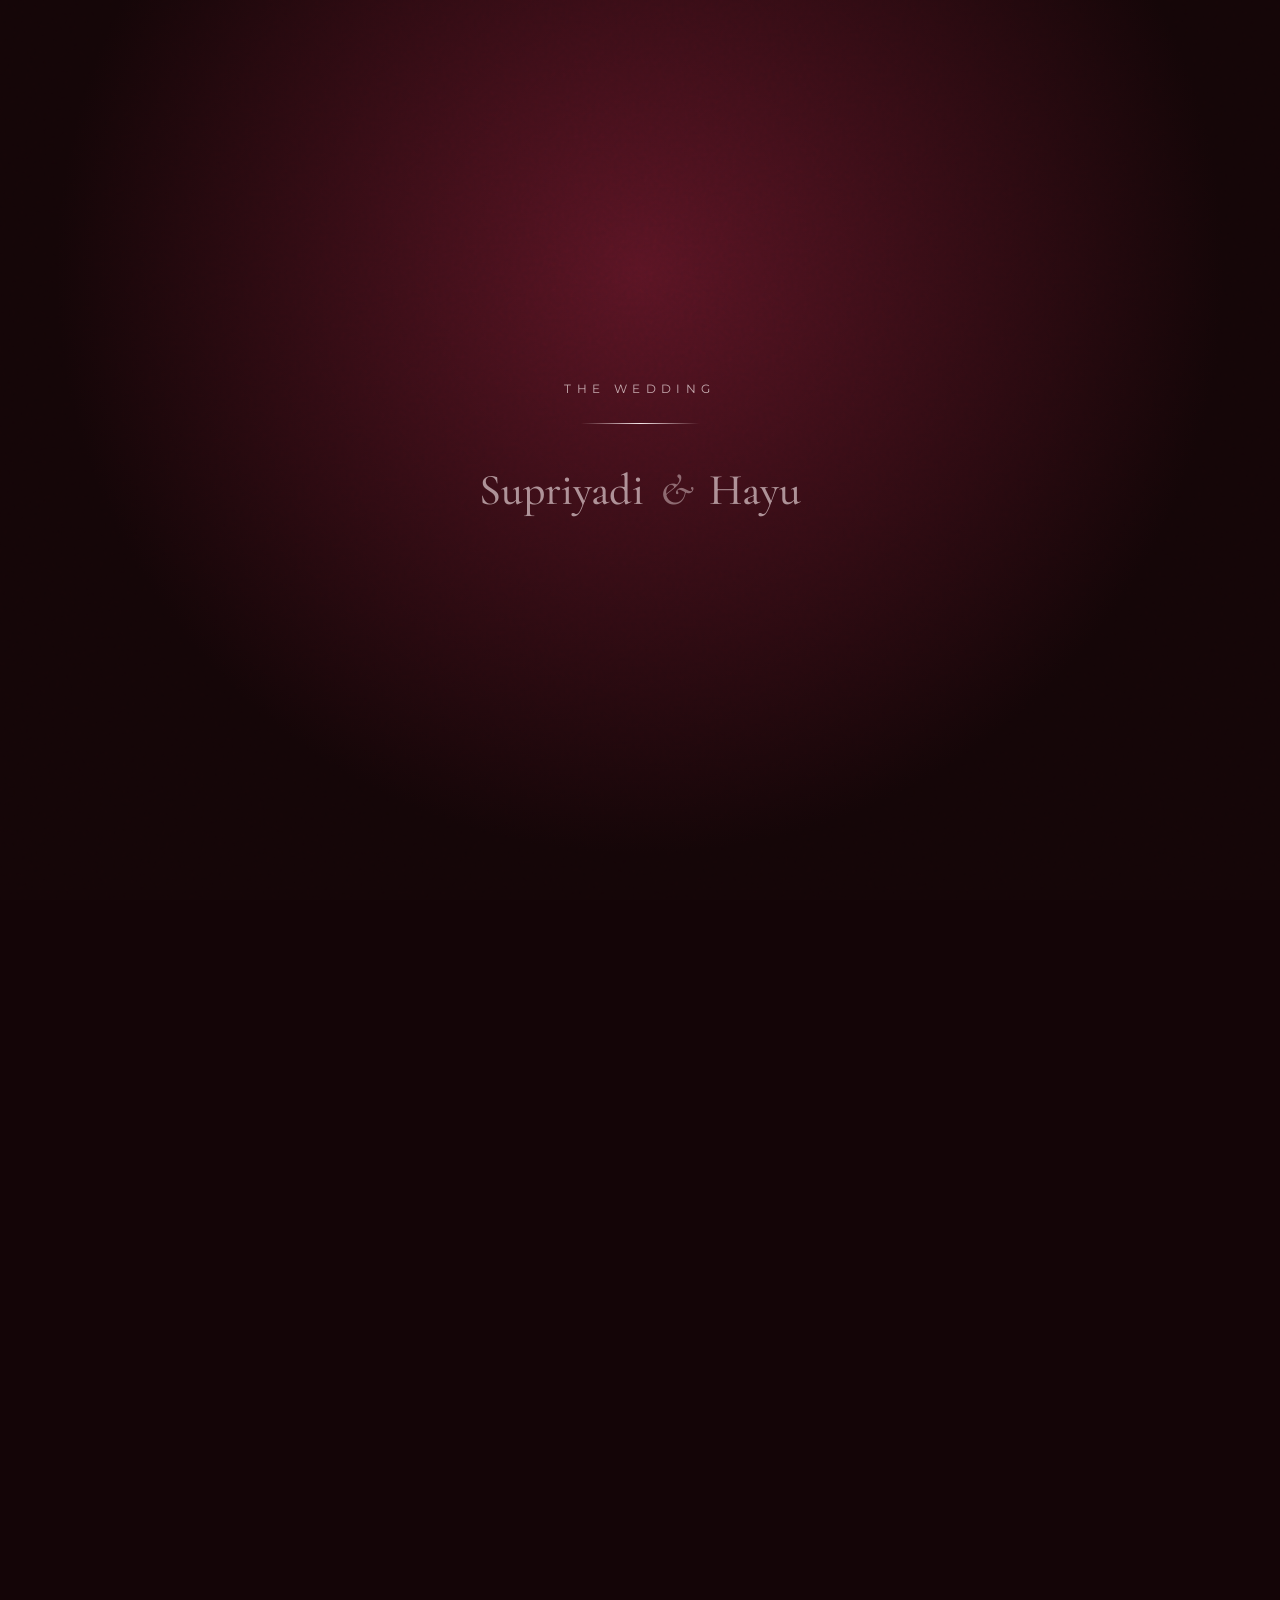
==== index.html @ 3aaabf67 "Add files via upload" ====
<!DOCTYPE html>
<html lang="id">
<head>
  <meta charset="UTF-8" />
  <meta name="viewport" content="width=device-width, initial-scale=1.0, viewport-fit=cover" />
  <meta http-equiv="X-UA-Compatible" content="IE=edge" />
  <title>The Wedding of Supriyadi & Hayu Kartikasari — 30 Mei 2026</title>
  <meta name="description" content="Undangan pernikahan Supriyadi & Hayu Kartikasari. Resepsi 30 Mei 2026 di Sumberejo, Kab. Semarang. Mohon doa restu." />
  <meta name="keywords" content="undangan pernikahan, wedding, Supriyadi, Hayu Kartikasari, Semarang, 2026" />
  <meta name="author" content="Supriyadi & Hayu Kartikasari" />
  <meta name="theme-color" content="#140507" />
  <link rel="canonical" href="https://your-domain.vercel.app/" />
  <!-- Open Graph -->
  <meta property="og:type" content="website" />
  <meta property="og:title" content="The Wedding of Supriyadi & Hayu Kartikasari" />
  <meta property="og:description" content="Sabtu, 30 Mei 2026 — Mohon doa restu." />
  <meta property="og:image" content="https://your-domain.vercel.app/assets/images/couple-hero.webp" />
  <meta property="og:locale" content="id_ID" />
  <meta name="twitter:card" content="summary_large_image" />
  <link rel="preconnect" href="https://fonts.googleapis.com" />
  <link rel="preconnect" href="https://fonts.gstatic.com" crossorigin />
  <link href="https://fonts.googleapis.com/css2?family=Bodoni+Moda:ital,opsz,wght@0,6..96,400;0,6..96,600;0,6..96,700;1,6..96,400&family=Cormorant+Garamond:ital,wght@0,400;0,500;0,600;0,700;1,400&family=Montserrat:wght@300;400;500;600&family=Poppins:wght@300;400;500;600&display=swap" rel="stylesheet" />
  <link rel="stylesheet" href="https://unpkg.com/aos@2.3.1/dist/aos.css" />
  <link rel="stylesheet" href="css/style.css" />
  <link rel="icon" href="assets/images/favicon.png" type="image/png" />
</head>
<body>
  <!-- Loading -->
  <div id="loader" class="loader" aria-hidden="true">
    <div class="loader__grain"></div>
    <div class="loader__inner">
      <p class="loader__label">The Wedding</p>
      <div class="loader__line"></div>
      <p class="loader__names">Supriyadi <span>&</span> Hayu</p>
    </div>
  </div>

  <div class="scroll-progress" id="scrollProgress" role="progressbar" aria-valuemin="0" aria-valuemax="100" aria-valuenow="0"></div>

  <div class="grain" aria-hidden="true"></div>
  <canvas id="particles" class="particles" aria-hidden="true"></canvas>

  <!-- Music -->
  <audio id="bgMusic" loop preload="metadata" playsinline>
    <!-- Ganti src dengan file instrumental Anda di /assets/music.mp3 -->
    <source src="assets/music.mp3" type="audio/mpeg" />
  </audio>

  <header class="nav-header" id="navHeader">
    <a href="#hero" class="nav-logo">
      <img src="assets/images/logo-pernikahan.png" alt="Undangan Supriyadi &amp; Hayu Kartikasari" class="nav-logo__img" width="160" height="48" loading="eager" decoding="async" />
    </a>
    <nav class="nav" id="mainNav" aria-label="Utama">
      <a href="#opening">Pembuka</a>
      <a href="#couple">Mempelai</a>
      <a href="#event">Acara</a>
      <a href="#story">Cerita</a>
      <a href="#gallery">Galeri</a>
      <a href="#rsvp">RSVP</a>
      <a href="#gift">Hadiah</a>
    </nav>
    <div class="nav-actions">
      <button type="button" class="btn-music" id="btnMusic" aria-label="Putar atau jeda musik latar">
        <i data-lucide="music" class="icon-music-on"></i>
        <i data-lucide="music-off" class="icon-music-off"></i>
      </button>
      <button type="button" class="nav-toggle" id="navToggle" aria-label="Buka menu" aria-expanded="false">
        <span></span><span></span><span></span>
      </button>
    </div>
  </header>

  <main id="mainContent" class="main is-locked">
    <!-- HERO -->
    <section class="hero" id="hero">
      <div class="hero__media">
        <div class="hero__cinematic-bg" aria-hidden="true"></div>
        <video class="hero__video" autoplay muted loop playsinline poster="assets/images/couple-hero.webp">
          <source src="assets/hero.mp4" type="video/mp4" />
        </video>
        <div class="hero__overlay"></div>
        <div class="hero__lights" aria-hidden="true"></div>
      </div>
      <div class="hero__content">
        <p class="hero__eyebrow hero-reveal" style="--d:0.05s">The Wedding Of</p>
        <h1 class="hero__title">
          <span class="hero__name hero-reveal" style="--d:0.12s">Supriyadi</span>
          <span class="hero__and hero-reveal" style="--d:0.2s">&</span>
          <span class="hero__name hero-reveal" style="--d:0.28s">Hayu Kartikasari</span>
        </h1>
        <p class="hero__date hero-reveal" style="--d:0.36s">Sabtu, 30 Mei 2026</p>
        <div class="hero__countdown hero-countdown hero-reveal" id="heroCountdown" style="--d:0.44s">
          <div class="hero-countdown__item"><span id="cdDaysH">00</span><small>Hari</small></div>
          <div class="hero-countdown__sep">:</div>
          <div class="hero-countdown__item"><span id="cdHoursH">00</span><small>Jam</small></div>
          <div class="hero-countdown__sep">:</div>
          <div class="hero-countdown__item"><span id="cdMinsH">00</span><small>Menit</small></div>
          <div class="hero-countdown__sep">:</div>
          <div class="hero-countdown__item"><span id="cdSecsH">00</span><small>Detik</small></div>
        </div>
        <button type="button" class="btn btn--primary btn--glow hero-reveal" id="btnOpenInvite" style="--d:0.52s">
          <span>Buka Undangan</span>
          <i data-lucide="heart"></i>
        </button>
      </div>
      <div class="hero__scroll-hint" aria-hidden="true">
        <span>Scroll</span>
        <i data-lucide="chevron-down"></i>
      </div>
    </section>

    <!-- OPENING -->
    <section class="section section--opening" id="opening">
      <div class="container container--narrow">
        <blockquote class="opening-quote" data-aos="fade-up" data-aos-duration="1200">
          <span class="opening-quote__deco" aria-hidden="true">“</span>
          <p class="opening-quote__text">
            Dan di antara tanda-tanda kekuasaan-Nya ialah Dia menciptakan pasangan-pasangan untukmu
            <em>agar kamu merasa tenteram kepadanya.</em>
          </p>
          <cite class="opening-quote__cite">QS. Ar-Rum: 21</cite>
        </blockquote>
      </div>
    </section>

    <!-- COUPLE -->
    <section class="section section--couple" id="couple">
      <div class="container">
        <header class="section-head" data-aos="fade-up">
          <span class="section-eyebrow">Mempelai</span>
          <h2 class="section-title">Bride <span class="amp">&</span> Groom</h2>
        </header>
        <div class="couple-grid">
          <article class="couple-card" data-aos="fade-up" data-aos-delay="100">
            <div class="couple-card__frame">
              <div class="couple-card__glow"></div>
              <img src="assets/images/supriyadi.webp" alt="Supriyadi" class="couple-card__img" width="480" height="600" loading="lazy" decoding="async" />
            </div>
            <h3 class="couple-card__name">Supriyadi</h3>
            <p class="couple-card__label">Mempelai Pria</p>
            <p class="couple-card__parents">Putra dari:<br /><strong>Bapak Dardiri &amp; Ibu Yatini</strong></p>
            <a href="https://instagram.com/supriyd1920" target="_blank" rel="noopener noreferrer" class="couple-card__ig">
              <i data-lucide="instagram"></i> @supriyd1920
            </a>
          </article>
          <div class="couple-divider" data-aos="zoom-in" aria-hidden="true">
            <span>&</span>
          </div>
          <article class="couple-card" data-aos="fade-up" data-aos-delay="200">
            <div class="couple-card__frame">
              <div class="couple-card__glow"></div>
              <img src="assets/images/hayu-kartikasari.webp" alt="Hayu Kartikasari" class="couple-card__img" width="480" height="600" loading="lazy" decoding="async" />
            </div>
            <h3 class="couple-card__name">Hayu Kartikasari</h3>
            <p class="couple-card__label">Mempelai Wanita</p>
            <p class="couple-card__parents">Putri dari:<br /><strong>Bapak Mimbar &amp; Ibu Sutrimah</strong></p>
            <a href="https://instagram.com/kartiikahs" target="_blank" rel="noopener noreferrer" class="couple-card__ig">
              <i data-lucide="instagram"></i> @kartiikahs
            </a>
          </article>
        </div>
      </div>
    </section>

    <!-- EVENT -->
    <section class="section section--event" id="event">
      <div class="container">
        <header class="section-head" data-aos="fade-up">
          <span class="section-eyebrow">Rangkaian</span>
          <h2 class="section-title">Resepsi Pernikahan</h2>
        </header>
        <div class="event-layout">
          <div class="event-card glass-card" data-aos="fade-right" data-aos-duration="900">
            <div class="event-card__spotlight"></div>
            <span class="event-badge">Acara</span>
            <h3 class="event-card__title">RESEPSI</h3>
            <ul class="event-meta">
              <li><i data-lucide="calendar-heart"></i> <span>30 Mei 2026</span></li>
              <li><i data-lucide="map-pin"></i>
                <span>Krajan Kidul RT 03 RW 02, Sumberejo, Kec. Pabelan, Kab. Semarang</span>
              </li>
            </ul>
            <a class="btn btn--outline" href="https://maps.app.goo.gl/BwcLVTNJH2Xne81h6" target="_blank" rel="noopener noreferrer">
              <i data-lucide="navigation"></i> Buka Google Maps
            </a>
          </div>
          <div class="event-map glass-card" data-aos="fade-left" data-aos-duration="900">
            <div class="event-map__spotlight"></div>
            <iframe
              title="Peta lokasi resepsi"
              class="event-map__iframe"
              loading="lazy"
              referrerpolicy="no-referrer-when-downgrade"
              src="https://www.google.com/maps?q=-7.338466%2C110.557399&amp;hl=id&amp;z=17&amp;output=embed"
              allowfullscreen=""
            ></iframe>
            <p class="event-map__note">Titik lokasi mengikuti tautan undangan: Krajan Kidul RT 03 RW 02, Sumberejo, Kec. Pabelan, Kab. Semarang.</p>
          </div>
        </div>
        <div class="timeline" data-aos="fade-up">
          <h4 class="timeline__title">Timeline</h4>
          <ol class="timeline__list">
            <li class="timeline__item"><span class="time">10:00</span><span class="desc">Pembukaan &amp; sambutan</span></li>
            <li class="timeline__item"><span class="time">11:00</span><span class="desc">Akad / prosesi inti</span></li>
            <li class="timeline__item"><span class="time">12:00</span><span class="desc">Resepsi &amp; ramah tamah</span></li>
            <li class="timeline__item"><span class="time">14:00</span><span class="desc">Sesi foto &amp; penutup</span></li>
          </ol>
        </div>
      </div>
    </section>

    <!-- LOVE STORY -->
    <section class="section section--story" id="story">
      <div class="container">
        <header class="section-head" data-aos="fade-up">
          <span class="section-eyebrow">Perjalanan</span>
          <h2 class="section-title">Love Story</h2>
        </header>
        <div class="story-track" id="storyTrack">
          <div class="story-line" aria-hidden="true"><span class="story-line__glow"></span></div>
          <article class="story-node" data-aos="fade-up">
            <span class="story-node__dot"></span>
            <h3>Pertemuan</h3>
            <p>Takdir mempertemukan dua jiwa dalam satu ruang yang penuh senyum dan percakapan ringan yang tak terlupakan.</p>
          </article>
          <article class="story-node" data-aos="fade-up" data-aos-delay="80">
            <span class="story-node__dot"></span>
            <h3>Pendekatan</h3>
            <p>Setiap pertemuan berikutnya semakin hangat, keyakinan tumbuh pelan namun pasti di antara keduanya.</p>
          </article>
          <article class="story-node" data-aos="fade-up" data-aos-delay="160">
            <span class="story-node__dot"></span>
            <h3>Lamaran</h3>
            <p>Janji suci diucapkan di hadapan keluarga, membuka babak baru yang penui harapan.</p>
          </article>
          <article class="story-node" data-aos="fade-up" data-aos-delay="240">
            <span class="story-node__dot"></span>
            <h3>Menuju Pernikahan</h3>
            <p>Kini kami mengundang Anda untuk menjadi saksi awal perjalanan panjang kami bersama.</p>
          </article>
        </div>
      </div>
    </section>

    <!-- GALLERY -->
    <section class="section section--gallery" id="gallery">
      <div class="container">
        <header class="section-head" data-aos="fade-up">
          <span class="section-eyebrow">Momen</span>
          <h2 class="section-title">Galeri</h2>
        </header>
        <div class="gallery-masonry" id="galleryMasonry">
          <figure class="gallery-item gallery-item--tall" data-aos="fade-up">
            <img src="assets/images/gallery-01.webp" alt="Galeri 1" loading="lazy" decoding="async" class="gallery-img" width="800" height="1200" />
          </figure>
          <figure class="gallery-item" data-aos="fade-up" data-aos-delay="50">
            <img src="assets/images/gallery-02.webp" alt="Galeri 2" loading="lazy" decoding="async" class="gallery-img" width="800" height="534" />
          </figure>
          <figure class="gallery-item" data-aos="fade-up" data-aos-delay="100">
            <img src="assets/images/gallery-03.webp" alt="Galeri 3" loading="lazy" decoding="async" class="gallery-img" width="800" height="800" />
          </figure>
          <figure class="gallery-item gallery-item--wide" data-aos="fade-up" data-aos-delay="80">
            <img src="assets/images/gallery-04.webp" alt="Galeri 4" loading="lazy" decoding="async" class="gallery-img" width="1200" height="675" />
          </figure>
        </div>
      </div>
    </section>

    <!-- Lightbox -->
    <div class="lightbox" id="lightbox" aria-hidden="true" role="dialog" aria-label="Tampilan gambar">
      <button type="button" class="lightbox__close" id="lightboxClose" aria-label="Tutup">&times;</button>
      <img src="" alt="" class="lightbox__img" id="lightboxImg" />
    </div>

    <!-- COUNTDOWN -->
    <section class="section section--countdown" id="countdown">
      <div class="container container--narrow">
        <header class="section-head" data-aos="fade-up">
          <span class="section-eyebrow">Hitung Mundur</span>
          <h2 class="section-title">Menuju Hari Bahagia</h2>
        </header>
        <div class="cd-cards" data-aos="zoom-in">
          <div class="cd-card"><span id="cdDays">00</span><small>Hari</small></div>
          <div class="cd-card"><span id="cdHours">00</span><small>Jam</small></div>
          <div class="cd-card"><span id="cdMinutes">00</span><small>Menit</small></div>
          <div class="cd-card"><span id="cdSeconds">00</span><small>Detik</small></div>
        </div>
      </div>
    </section>

    <!-- RSVP -->
    <section class="section section--rsvp" id="rsvp">
      <div class="container container--narrow">
        <header class="section-head" data-aos="fade-up">
          <span class="section-eyebrow">Konfirmasi</span>
          <h2 class="section-title">RSVP</h2>
          <p class="section-lead">Kehadiran dan doa Anda adalah hadiah terindah bagi kami.</p>
        </header>
        <form class="rsvp-form glass-card" id="rsvpForm" data-aos="fade-up" novalidate>
          <div class="form-row">
            <label for="guestName">Nama Tamu</label>
            <input type="text" id="guestName" name="guestName" required autocomplete="name" placeholder="Nama lengkap" />
            <span class="field-error" data-for="guestName"></span>
          </div>
          <div class="form-row">
            <label for="guestPhone">Nomor WhatsApp</label>
            <input type="tel" id="guestPhone" name="guestPhone" required inputmode="tel" placeholder="08xxxxxxxxxx" />
            <span class="field-error" data-for="guestPhone"></span>
          </div>
          <div class="form-row">
            <label for="guestCount">Jumlah Kehadiran</label>
            <input type="number" id="guestCount" name="guestCount" min="1" max="20" value="1" required />
            <span class="field-error" data-for="guestCount"></span>
          </div>
          <fieldset class="form-row">
            <legend>Konfirmasi Kehadiran</legend>
            <div class="radio-group">
              <label class="radio"><input type="radio" name="attendance" value="Hadir" required /> Hadir</label>
              <label class="radio"><input type="radio" name="attendance" value="Tidak Hadir" /> Tidak Hadir</label>
            </div>
            <span class="field-error" data-for="attendance"></span>
          </fieldset>
          <div class="form-row">
            <label for="guestWish">Ucapan &amp; Doa</label>
            <textarea id="guestWish" name="guestWish" rows="4" placeholder="Tuliskan ucapan dan doa restu Anda"></textarea>
          </div>
          <button type="submit" class="btn btn--primary btn--full" id="rsvpSubmit">
            <span class="btn-text">Kirim RSVP</span>
            <span class="btn-loader" aria-hidden="true"></span>
          </button>
        </form>
      </div>
    </section>

    <!-- Modal success -->
    <div class="modal" id="modalSuccess" aria-hidden="true" role="dialog" aria-labelledby="modalSuccessTitle">
      <div class="modal__backdrop"></div>
      <div class="modal__box glass-card">
        <i data-lucide="sparkles" class="modal__icon"></i>
        <h3 id="modalSuccessTitle">Terima kasih</h3>
        <p>RSVP Anda telah kami terima. Mohon doa restunya.</p>
        <button type="button" class="btn btn--outline" id="modalSuccessClose">Tutup</button>
      </div>
    </div>

    <!-- GIFT -->
    <section class="section section--gift" id="gift">
      <div class="container">
        <header class="section-head" data-aos="fade-up">
          <span class="section-eyebrow">Amplop Digital</span>
          <h2 class="section-title">Wedding Gift</h2>
        </header>
        <div class="gift-grid">
          <article class="gift-card glass-card" data-aos="fade-up">
            <img src="assets/images/Bank_Central_Asia.png" alt="Logo BCA" class="gift-card__logo" width="160" height="48" loading="lazy" decoding="async" />
            <h3>Bank BCA</h3>
            <p class="gift-card__name">a.n Supriyadi</p>
            <p class="gift-card__rek" data-copy="3201274981">3201274981</p>
            <button type="button" class="btn btn--ghost copy-btn" data-copy="3201274981"><i data-lucide="copy"></i> Salin rekening</button>
          </article>
          <article class="gift-card glass-card" data-aos="fade-up" data-aos-delay="80">
            <img src="assets/images/Bank_Negara_Indonesia.png" alt="Logo BNI" class="gift-card__logo" width="160" height="48" loading="lazy" decoding="async" />
            <h3>Bank BNI</h3>
            <p class="gift-card__name">a.n Hayu Kartikasari</p>
            <p class="gift-card__rek" data-copy="1166990603">1166990603</p>
            <button type="button" class="btn btn--ghost copy-btn" data-copy="1166990603"><i data-lucide="copy"></i> Salin rekening</button>
          </article>
          <article class="gift-card glass-card gift-card--qris" data-aos="fade-up" data-aos-delay="160">
            <h3>QRIS</h3>
            <div class="qris-placeholder" role="img" aria-label="Placeholder QRIS — unggah gambar QRIS Anda">
              <span>QRIS</span>
              <small>Ganti dengan gambar di assets/qris.png</small>
            </div>
          </article>
        </div>
      </div>
    </section>

    <!-- WISHES -->
    <section class="section section--wishes" id="wishes">
      <div class="container">
        <header class="section-head" data-aos="fade-up">
          <span class="section-eyebrow">Doa &amp; Ucapan</span>
          <h2 class="section-title">Pesan Tamu</h2>
        </header>
        <div class="wishes-toolbar">
          <button type="button" class="btn btn--outline btn--sm" id="btnRefreshWishes"><i data-lucide="refresh-cw"></i> Muat ulang</button>
        </div>
        <div class="wishes-list" id="wishesList">
          <p class="wishes-placeholder" id="wishesPlaceholder">Memuat ucapan…</p>
          <div class="wishes-cards" id="wishesCards"></div>
        </div>
      </div>
    </section>

    <!-- FOOTER -->
    <footer class="footer" id="footer">
      <div class="footer__glow" aria-hidden="true"></div>
      <img src="assets/images/footer-image.webp" alt="" class="footer__art" loading="lazy" decoding="async" width="1200" height="400" />
      <p class="footer__thanks" data-aos="fade-up">Thank You</p>
      <h2 class="footer__names" data-aos="fade-up" data-aos-delay="80">Supriyadi <span>&</span> Hayu Kartikasari</h2>
      <p class="footer__quote" data-aos="fade-up" data-aos-delay="120">“Cinta adalah puisi yang ditulis oleh takdir.”</p>
      <div class="footer__social" data-aos="fade-up" data-aos-delay="160">
        <a href="https://instagram.com/supriyd1920" target="_blank" rel="noopener noreferrer" aria-label="Instagram mempelai pria"><i data-lucide="instagram"></i></a>
        <a href="https://instagram.com/kartiikahs" target="_blank" rel="noopener noreferrer" aria-label="Instagram mempelai wanita"><i data-lucide="heart-handshake"></i></a>
      </div>
      <p class="footer__copy">&copy; 2026 — Dibuat dengan cinta.</p>
    </footer>
  </main>

  <script src="https://unpkg.com/lucide@latest"></script>
  <script src="https://cdnjs.cloudflare.com/ajax/libs/gsap/3.12.5/gsap.min.js" crossorigin="anonymous" referrerpolicy="no-referrer"></script>
  <script src="https://cdnjs.cloudflare.com/ajax/libs/gsap/3.12.5/ScrollTrigger.min.js" crossorigin="anonymous" referrerpolicy="no-referrer"></script>
  <script src="https://cdn.jsdelivr.net/npm/lenis@1.1.18/dist/lenis.min.js"></script>
  <script src="https://unpkg.com/aos@2.3.1/dist/aos.js"></script>
  <script src="js/script.js" defer></script>
</body>
</html>
---- css/style.css ----
/* ============================================
   Wedding Invitation — Luxury Dark Wine
   ============================================ */

:root {
  --wine-950: #140507;
  --wine-900: #3b0d17;
  --wine-800: #5a1424;
  --wine-700: #7a1f33;
  --blush: #f5e6e8;
  --blush-dim: rgba(245, 230, 232, 0.72);
  --gold: #c9a962;
  --glass: rgba(59, 13, 23, 0.35);
  --glass-border: rgba(245, 230, 232, 0.12);
  --font-display: "Cormorant Garamond", "Bodoni Moda", Georgia, serif;
  --font-body: "Montserrat", "Poppins", system-ui, sans-serif;
  --radius: 20px;
  --radius-sm: 12px;
  --nav-h: 72px;
  --ease-out-expo: cubic-bezier(0.16, 1, 0.3, 1);
  --shadow-glow: 0 0 60px rgba(122, 31, 51, 0.35);
}

*,
*::before,
*::after {
  box-sizing: border-box;
}

html {
  scroll-behavior: auto;
}

html.lenis,
html.lenis body {
  height: auto;
}

.lenis.lenis-smooth {
  scroll-behavior: auto !important;
}

.lenis.lenis-smooth [data-lenis-prevent] {
  overscroll-behavior: contain;
}

body {
  margin: 0;
  font-family: var(--font-body);
  font-size: 16px;
  font-weight: 400;
  line-height: 1.65;
  color: var(--blush-dim);
  background: radial-gradient(120% 80% at 50% -10%, #5a1424 0%, #3b0d17 35%, #140507 70%);
  background-color: var(--wine-950);
  min-height: 100vh;
  overflow-x: hidden;
  -webkit-font-smoothing: antialiased;
}

img {
  max-width: 100%;
  height: auto;
  display: block;
}

a {
  color: inherit;
  text-decoration: none;
}

button {
  font-family: inherit;
  cursor: pointer;
  border: none;
  background: none;
}

/* --- Grain overlay --- */
.grain {
  pointer-events: none;
  position: fixed;
  inset: 0;
  z-index: 9996;
  opacity: 0.07;
  mix-blend-mode: overlay;
  background-image: url("data:image/svg+xml,%3Csvg viewBox='0 0 256 256' xmlns='http://www.w3.org/2000/svg'%3E%3Cfilter id='n'%3E%3CfeTurbulence type='fractalNoise' baseFrequency='0.85' numOctaves='4' stitchTiles='stitch'/%3E%3C/filter%3E%3Crect width='100%25' height='100%25' filter='url(%23n)'/%3E%3C/svg%3E");
}

/* --- Particles canvas --- */
.particles {
  position: fixed;
  inset: 0;
  z-index: 0;
  pointer-events: none;
  opacity: 0.55;
}

/* --- Scroll progress --- */
.scroll-progress {
  position: fixed;
  top: 0;
  left: 0;
  height: 3px;
  width: 0%;
  z-index: 10002;
  background: linear-gradient(90deg, var(--wine-700), var(--blush));
  box-shadow: 0 0 20px rgba(245, 230, 232, 0.4);
  transform-origin: left;
}

/* --- Loader --- */
.loader {
  position: fixed;
  inset: 0;
  z-index: 10000;
  display: flex;
  align-items: center;
  justify-content: center;
  background: radial-gradient(circle at 50% 30%, #5a1424, #140507 65%);
  transition: opacity 0.8s var(--ease-out-expo), visibility 0.8s;
}

.loader.is-hidden {
  opacity: 0;
  visibility: hidden;
  pointer-events: none;
}

.loader__grain {
  position: absolute;
  inset: 0;
  opacity: 0.12;
  mix-blend-mode: overlay;
  background-image: url("data:image/svg+xml,%3Csvg viewBox='0 0 256 256' xmlns='http://www.w3.org/2000/svg'%3E%3Cfilter id='n'%3E%3CfeTurbulence type='fractalNoise' baseFrequency='0.8' numOctaves='4'/%3E%3C/filter%3E%3Crect width='100%25' height='100%25' filter='url(%23n)'/%3E%3C/svg%3E");
}

.loader__inner {
  text-align: center;
  position: relative;
  z-index: 1;
}

.loader__label {
  font-family: var(--font-body);
  font-size: 0.75rem;
  letter-spacing: 0.45em;
  text-transform: uppercase;
  color: var(--blush-dim);
  margin: 0 0 1.5rem;
}

.loader__line {
  width: 120px;
  height: 1px;
  margin: 0 auto 1.5rem;
  background: linear-gradient(90deg, transparent, var(--blush), transparent);
}

.loader__names {
  font-family: var(--font-display);
  font-size: clamp(1.75rem, 5vw, 2.75rem);
  color: var(--blush);
  margin: 0;
  font-weight: 500;
}

.loader__names span {
  font-style: italic;
  opacity: 0.7;
  margin: 0 0.35rem;
}

/* --- Nav --- */
.nav-header {
  position: fixed;
  top: 0;
  left: 0;
  right: 0;
  z-index: 9990;
  height: var(--nav-h);
  display: flex;
  align-items: center;
  justify-content: space-between;
  padding: 0 clamp(1rem, 4vw, 3rem);
  background: rgba(20, 5, 7, 0.45);
  backdrop-filter: blur(16px) saturate(140%);
  -webkit-backdrop-filter: blur(16px) saturate(140%);
  border-bottom: 1px solid var(--glass-border);
  transition: background 0.4s ease, transform 0.45s var(--ease-out-expo);
  backface-visibility: hidden;
  -webkit-backface-visibility: hidden;
}

.nav-header.is-scrolled {
  background: rgba(20, 5, 7, 0.78);
}

.nav-header.is-hidden {
  transform: translateY(-100%);
}

.nav-logo {
  display: flex;
  align-items: center;
  line-height: 0;
}

.nav-logo__img {
  height: clamp(28px, 4.5vw, 42px);
  width: auto;
  max-width: min(200px, 46vw);
  object-fit: contain;
}

.nav {
  display: flex;
  gap: 1.75rem;
  align-items: center;
}

.nav a {
  font-size: 0.72rem;
  letter-spacing: 0.18em;
  text-transform: uppercase;
  color: var(--blush-dim);
  position: relative;
  padding: 0.25rem 0;
  transition: color 0.3s ease;
}

.nav a::after {
  content: "";
  position: absolute;
  left: 0;
  bottom: 0;
  width: 0;
  height: 1px;
  background: var(--blush);
  transition: width 0.35s var(--ease-out-expo);
}

.nav a:hover {
  color: var(--blush);
}

.nav a:hover::after {
  width: 100%;
}

.nav-actions {
  display: flex;
  align-items: center;
  gap: 0.75rem;
}

.btn-music {
  width: 44px;
  height: 44px;
  border-radius: 50%;
  border: 1px solid var(--glass-border);
  display: flex;
  align-items: center;
  justify-content: center;
  color: var(--blush);
  transition: background 0.3s, box-shadow 0.3s, border-color 0.3s;
}

.btn-music:hover {
  background: var(--glass);
  box-shadow: var(--shadow-glow);
}

.btn-music svg {
  width: 20px;
  height: 20px;
}

.btn-music .icon-music-off {
  display: none;
}

.btn-music.is-muted .icon-music-on {
  display: none;
}

.btn-music.is-muted .icon-music-off {
  display: block;
}

.nav-toggle {
  display: none;
  flex-direction: column;
  gap: 6px;
  padding: 10px;
  z-index: 10005;
}

.nav-toggle span {
  display: block;
  width: 22px;
  height: 2px;
  background: var(--blush);
  transition: transform 0.35s var(--ease-out-expo), opacity 0.25s;
}

.nav-toggle.is-open span:nth-child(1) {
  transform: translateY(8px) rotate(45deg);
}

.nav-toggle.is-open span:nth-child(2) {
  opacity: 0;
}

.nav-toggle.is-open span:nth-child(3) {
  transform: translateY(-8px) rotate(-45deg);
}

@media (max-width: 1024px) {
  .nav {
    position: fixed;
    inset: 0;
    top: var(--nav-h);
    flex-direction: column;
    justify-content: center;
    gap: 2rem;
    background: rgba(20, 5, 7, 0.96);
    backdrop-filter: blur(20px);
    transform: translateX(100%);
    transition: transform 0.55s var(--ease-out-expo);
    border-left: 1px solid var(--glass-border);
  }

  .nav.is-open {
    transform: translateX(0);
  }

  .nav a {
    font-size: 0.85rem;
  }

  .nav-toggle {
    display: flex;
  }
}

/* --- Main lock before open --- */
.main {
  opacity: 1;
  position: relative;
  z-index: 1;
}

/* Kunci scroll di root agar AOS/IO tidak “kehilangan” hero di dalam overflow:hidden */
html.invite-locked,
html.invite-locked body {
  overflow: hidden;
  height: 100%;
  touch-action: none;
}

.main.is-locked {
  min-height: 100vh;
  min-height: 100dvh;
}

.main.is-locked .section:not(.hero) {
  opacity: 0;
  pointer-events: none;
}

.main.is-locked .nav-header {
  opacity: 0.35;
  pointer-events: none;
}

.main.is-locked .nav-header .nav,
.main.is-locked .nav-header .nav-toggle {
  pointer-events: none;
}

/* --- Buttons --- */
.btn {
  display: inline-flex;
  align-items: center;
  justify-content: center;
  gap: 0.6rem;
  padding: 1rem 1.75rem;
  font-size: 0.72rem;
  font-weight: 500;
  letter-spacing: 0.22em;
  text-transform: uppercase;
  border-radius: 999px;
  transition: transform 0.35s var(--ease-out-expo), box-shadow 0.35s, background 0.35s, color 0.35s;
}

.btn svg {
  width: 18px;
  height: 18px;
}

.btn--primary {
  background: linear-gradient(135deg, var(--wine-700), var(--wine-800));
  color: var(--blush);
  border: 1px solid rgba(245, 230, 232, 0.2);
  box-shadow: 0 8px 32px rgba(0, 0, 0, 0.35);
}

.btn--primary:hover {
  transform: translateY(-2px);
  box-shadow: 0 16px 48px rgba(122, 31, 51, 0.45);
}

.btn--glow {
  box-shadow: 0 0 40px rgba(122, 31, 51, 0.5), 0 8px 32px rgba(0, 0, 0, 0.35);
}

.btn--outline {
  border: 1px solid var(--glass-border);
  color: var(--blush);
  background: rgba(59, 13, 23, 0.25);
}

.btn--outline:hover {
  background: var(--glass);
  border-color: rgba(245, 230, 232, 0.28);
}

.btn--ghost {
  border: 1px solid transparent;
  color: var(--blush-dim);
  padding: 0.65rem 1rem;
  letter-spacing: 0.12em;
  font-size: 0.65rem;
}

.btn--ghost:hover {
  color: var(--blush);
  border-color: var(--glass-border);
  background: rgba(255, 255, 255, 0.04);
}

.btn--full {
  width: 100%;
}

.btn--sm {
  padding: 0.55rem 1rem;
  font-size: 0.62rem;
}

/* --- Hero --- */
.hero {
  position: relative;
  min-height: 100vh;
  min-height: 100dvh;
  display: flex;
  align-items: center;
  justify-content: center;
  text-align: center;
  padding: calc(var(--nav-h) + 2rem) 1.5rem 4rem;
}

.hero__media {
  position: absolute;
  inset: 0;
  overflow: hidden;
}

.hero__cinematic-bg {
  position: absolute;
  inset: 0;
  background-image: url("../assets/images/couple-hero.webp");
  background-size: cover;
  background-position: center;
  filter: blur(4px) brightness(0.42) saturate(1.08);
  transform: scale(1.08);
  z-index: 0;
}

.hero__video {
  position: absolute;
  inset: 0;
  width: 100%;
  height: 100%;
  object-fit: cover;
  filter: brightness(0.5) saturate(1.05);
  transform: scale(1.02);
  opacity: 0;
  transition: opacity 1.2s ease;
  z-index: 1;
}

.hero__video.is-ready {
  opacity: 1;
}

.hero__overlay {
  position: absolute;
  inset: 0;
  z-index: 2;
  background:
    linear-gradient(180deg, rgba(20, 5, 7, 0.5) 0%, rgba(59, 13, 23, 0.55) 45%, rgba(20, 5, 7, 0.92) 100%),
    radial-gradient(ellipse 80% 50% at 50% 20%, rgba(122, 31, 51, 0.35), transparent);
}

.hero__lights {
  position: absolute;
  inset: 0;
  z-index: 3;
  background:
    radial-gradient(circle at 20% 30%, rgba(245, 230, 232, 0.12) 0%, transparent 35%),
    radial-gradient(circle at 80% 60%, rgba(122, 31, 51, 0.4) 0%, transparent 40%);
  animation: floatLight 12s ease-in-out infinite alternate;
}

@keyframes floatLight {
  from {
    opacity: 0.7;
    transform: scale(1) translate(0, 0);
  }
  to {
    opacity: 1;
    transform: scale(1.05) translate(2%, -2%);
  }
}

.hero__content {
  position: relative;
  z-index: 4;
  max-width: 920px;
}

.hero-reveal {
  opacity: 0;
  transform: translateY(18px);
  animation: heroReveal 1s var(--ease-out-expo) forwards;
  animation-delay: var(--d, 0s);
}

@keyframes heroReveal {
  to {
    opacity: 1;
    transform: translateY(0);
  }
}

@media (prefers-reduced-motion: reduce) {
  .hero-reveal {
    opacity: 1;
    transform: none;
    animation: none;
  }
}

.hero__eyebrow {
  font-size: 0.75rem;
  letter-spacing: 0.55em;
  text-transform: uppercase;
  color: var(--blush-dim);
  margin: 0 0 1.25rem;
}

.hero__title {
  margin: 0 0 1rem;
  font-family: var(--font-display);
  font-weight: 500;
  line-height: 1.05;
}

.hero__name {
  display: block;
  font-size: clamp(2.5rem, 8vw, 5rem);
  color: var(--blush);
  text-shadow: 0 8px 40px rgba(0, 0, 0, 0.45);
}

.hero__and {
  display: block;
  font-family: "Bodoni Moda", var(--font-display);
  font-style: italic;
  font-size: clamp(2rem, 6vw, 3.5rem);
  margin: 0.35rem 0;
  background: linear-gradient(90deg, var(--blush), var(--wine-700), var(--blush));
  background-size: 200% auto;
  -webkit-background-clip: text;
  background-clip: text;
  color: transparent;
  animation: shimmer 8s linear infinite;
}

@keyframes shimmer {
  to {
    background-position: 200% center;
  }
}

.hero__date {
  font-size: 0.95rem;
  letter-spacing: 0.28em;
  text-transform: uppercase;
  color: var(--blush-dim);
  margin: 0 0 2rem;
}

.hero-countdown {
  display: flex;
  justify-content: center;
  align-items: flex-end;
  gap: 0.5rem;
  margin-bottom: 2.25rem;
  font-variant-numeric: tabular-nums;
}

.hero-countdown__item {
  min-width: 3.5rem;
  padding: 0.65rem 0.5rem;
  border-radius: var(--radius-sm);
  background: rgba(20, 5, 7, 0.45);
  border: 1px solid var(--glass-border);
  backdrop-filter: blur(10px);
}

.hero-countdown__item span {
  display: block;
  font-family: var(--font-display);
  font-size: 1.5rem;
  color: var(--blush);
}

.hero-countdown__item small {
  font-size: 0.6rem;
  letter-spacing: 0.15em;
  text-transform: uppercase;
  opacity: 0.75;
}

.hero-countdown__sep {
  font-size: 1.25rem;
  opacity: 0.4;
  padding-bottom: 0.5rem;
}

.hero__scroll-hint {
  position: absolute;
  bottom: 2rem;
  left: 50%;
  transform: translateX(-50%);
  display: flex;
  flex-direction: column;
  align-items: center;
  gap: 0.35rem;
  font-size: 0.65rem;
  letter-spacing: 0.35em;
  text-transform: uppercase;
  color: rgba(245, 230, 232, 0.45);
  animation: bounce 2.2s ease-in-out infinite;
}

.hero__scroll-hint svg {
  width: 20px;
  height: 20px;
}

@keyframes bounce {
  0%,
  100% {
    transform: translateX(-50%) translateY(0);
  }
  50% {
    transform: translateX(-50%) translateY(6px);
  }
}

/* --- Sections --- */
.section {
  position: relative;
  padding: clamp(4rem, 10vw, 7rem) 1.5rem;
  z-index: 1;
}

.container {
  max-width: 1160px;
  margin: 0 auto;
}

.container--narrow {
  max-width: 720px;
}

.section-head {
  text-align: center;
  margin-bottom: clamp(2.5rem, 6vw, 4rem);
}

.section-eyebrow {
  display: block;
  font-size: 0.68rem;
  letter-spacing: 0.4em;
  text-transform: uppercase;
  color: rgba(245, 230, 232, 0.55);
  margin-bottom: 0.75rem;
}

.section-title {
  font-family: var(--font-display);
  font-size: clamp(2rem, 4.5vw, 3.25rem);
  font-weight: 500;
  color: var(--blush);
  margin: 0;
  line-height: 1.1;
}

.section-title .amp {
  font-style: italic;
  font-weight: 400;
  opacity: 0.85;
}

.section-lead {
  margin: 1rem auto 0;
  max-width: 480px;
  color: var(--blush-dim);
  font-size: 0.95rem;
}

/* Opening */
.section--opening {
  background: linear-gradient(180deg, transparent, rgba(59, 13, 23, 0.25), transparent);
}

.opening-quote {
  margin: 0;
  text-align: center;
  position: relative;
  padding: 2rem 0;
}

.opening-quote__deco {
  font-family: var(--font-display);
  font-size: clamp(4rem, 12vw, 8rem);
  line-height: 0;
  color: rgba(245, 230, 232, 0.08);
  position: absolute;
  top: 0;
  left: 50%;
  transform: translateX(-50%);
}

.opening-quote__text {
  font-family: var(--font-display);
  font-size: clamp(1.25rem, 2.8vw, 1.75rem);
  line-height: 1.75;
  color: var(--blush);
  margin: 0 auto 1.5rem;
  max-width: 38ch;
  font-weight: 400;
}

.opening-quote__text em {
  font-style: italic;
  color: var(--blush-dim);
}

.opening-quote__cite {
  font-size: 0.75rem;
  letter-spacing: 0.25em;
  text-transform: uppercase;
  color: rgba(245, 230, 232, 0.45);
  font-style: normal;
}

/* Couple */
.section--couple {
  background: radial-gradient(ellipse 70% 40% at 50% 0%, rgba(122, 31, 51, 0.2), transparent);
}

.couple-grid {
  display: grid;
  grid-template-columns: 1fr auto 1fr;
  gap: clamp(1.5rem, 4vw, 3rem);
  align-items: center;
}

@media (max-width: 768px) {
  .couple-grid {
    grid-template-columns: 1fr;
  }

  .couple-divider {
    order: 2;
  }

  .couple-card:nth-child(1) {
    order: 1;
  }

  .couple-card:nth-child(3) {
    order: 3;
  }
}

.couple-card {
  text-align: center;
}

.couple-card__frame {
  position: relative;
  margin: 0 auto 1.5rem;
  max-width: 360px;
  border-radius: var(--radius);
  padding: 12px;
  background: linear-gradient(145deg, rgba(245, 230, 232, 0.15), rgba(59, 13, 23, 0.3));
  border: 1px solid var(--glass-border);
  overflow: hidden;
  transition: transform 0.5s var(--ease-out-expo), box-shadow 0.5s;
}

.couple-card__frame:hover {
  transform: translateY(-6px);
  box-shadow: 0 24px 60px rgba(0, 0, 0, 0.45), var(--shadow-glow);
}

.couple-card__glow {
  position: absolute;
  inset: -40%;
  background: radial-gradient(circle, rgba(122, 31, 51, 0.45), transparent 55%);
  opacity: 0;
  transition: opacity 0.5s ease;
  pointer-events: none;
}

.couple-card__frame:hover .couple-card__glow {
  opacity: 1;
}

.couple-card__img {
  border-radius: calc(var(--radius) - 8px);
  width: 100%;
  aspect-ratio: 4/5;
  object-fit: cover;
  filter: contrast(1.02) saturate(0.95);
}

.couple-card__name {
  font-family: var(--font-display);
  font-size: clamp(1.75rem, 3vw, 2.25rem);
  color: var(--blush);
  margin: 0 0 0.35rem;
}

.couple-card__label {
  font-size: 0.68rem;
  letter-spacing: 0.35em;
  text-transform: uppercase;
  color: rgba(245, 230, 232, 0.5);
  margin: 0 0 1rem;
}

.couple-card__parents {
  font-size: 0.9rem;
  margin: 0 0 1.25rem;
  line-height: 1.7;
}

.couple-card__ig {
  display: inline-flex;
  align-items: center;
  gap: 0.5rem;
  font-size: 0.8rem;
  letter-spacing: 0.06em;
  color: var(--blush-dim);
  padding: 0.5rem 1rem;
  border-radius: 999px;
  border: 1px solid var(--glass-border);
  transition: color 0.3s, background 0.3s, border-color 0.3s;
}

.couple-card__ig:hover {
  color: var(--blush);
  background: var(--glass);
}

.couple-card__ig svg {
  width: 18px;
  height: 18px;
}

.couple-divider {
  width: 72px;
  height: 72px;
  border-radius: 50%;
  display: flex;
  align-items: center;
  justify-content: center;
  font-family: var(--font-display);
  font-size: 1.75rem;
  font-style: italic;
  color: var(--blush);
  border: 1px solid var(--glass-border);
  background: rgba(59, 13, 23, 0.4);
  box-shadow: inset 0 0 40px rgba(122, 31, 51, 0.2);
}

/* Glass card */
.glass-card {
  position: relative;
  border-radius: var(--radius);
  padding: clamp(1.5rem, 3vw, 2.25rem);
  background: var(--glass);
  border: 1px solid var(--glass-border);
  backdrop-filter: blur(18px) saturate(150%);
  -webkit-backdrop-filter: blur(18px) saturate(150%);
  overflow: hidden;
}

/* Event */
.event-layout {
  display: grid;
  grid-template-columns: 1fr 1.1fr;
  gap: 1.5rem;
  margin-bottom: 3rem;
}

@media (max-width: 900px) {
  .event-layout {
    grid-template-columns: 1fr;
  }
}

.event-card__spotlight,
.event-map__spotlight {
  pointer-events: none;
  position: absolute;
  width: 200px;
  height: 200px;
  border-radius: 50%;
  background: radial-gradient(circle, rgba(245, 230, 232, 0.08) 0%, transparent 70%);
  top: var(--sy, 20%);
  left: var(--sx, 30%);
  transform: translate(-50%, -50%);
  opacity: 0;
  transition: opacity 0.35s ease;
}

.glass-card:hover .event-card__spotlight,
.glass-card:hover .event-map__spotlight {
  opacity: 1;
}

.event-badge {
  font-size: 0.65rem;
  letter-spacing: 0.35em;
  text-transform: uppercase;
  color: rgba(245, 230, 232, 0.55);
}

.event-card__title {
  font-family: var(--font-display);
  font-size: clamp(1.75rem, 3vw, 2.5rem);
  margin: 0.5rem 0 1.25rem;
  color: var(--blush);
}

.event-meta {
  list-style: none;
  padding: 0;
  margin: 0 0 1.5rem;
}

.event-meta li {
  display: flex;
  gap: 0.75rem;
  align-items: flex-start;
  margin-bottom: 1rem;
  font-size: 0.92rem;
}

.event-meta svg {
  width: 20px;
  height: 20px;
  flex-shrink: 0;
  opacity: 0.75;
}

.event-map__iframe {
  width: 100%;
  height: 280px;
  border: 0;
  border-radius: var(--radius-sm);
  filter: grayscale(0.2) contrast(1.05);
}

.event-map__note {
  font-size: 0.72rem;
  color: rgba(245, 230, 232, 0.45);
  margin: 0.75rem 0 0;
  line-height: 1.5;
}

.timeline {
  border-top: 1px solid var(--glass-border);
  padding-top: 2rem;
}

.timeline__title {
  font-family: var(--font-display);
  font-size: 1.35rem;
  color: var(--blush);
  margin: 0 0 1.25rem;
}

.timeline__list {
  list-style: none;
  padding: 0;
  margin: 0;
  display: grid;
  grid-template-columns: repeat(4, 1fr);
  gap: 1rem;
}

@media (max-width: 768px) {
  .timeline__list {
    grid-template-columns: 1fr;
  }
}

.timeline__item {
  padding: 1rem 1.25rem;
  border-radius: var(--radius-sm);
  border: 1px solid var(--glass-border);
  background: rgba(20, 5, 7, 0.35);
  display: flex;
  flex-direction: column;
  gap: 0.35rem;
}

.timeline__item .time {
  font-family: var(--font-display);
  font-size: 1.25rem;
  color: var(--blush);
}

.timeline__item .desc {
  font-size: 0.82rem;
  color: var(--blush-dim);
}

/* Love story */
.section--story {
  overflow: hidden;
}

.story-track {
  display: grid;
  grid-template-columns: repeat(4, 1fr);
  gap: 1.25rem;
  position: relative;
  padding-top: 2rem;
}

@media (max-width: 900px) {
  .story-track {
    grid-template-columns: 1fr;
    padding-left: 1.5rem;
  }

  .story-line {
    left: 0;
    right: auto;
    width: 2px;
    height: 100%;
    top: 0;
  }

  .story-line__glow {
    width: 100%;
    height: 40%;
    top: 0;
    left: 0;
    animation: glowMoveV 6s ease-in-out infinite alternate;
  }
}

.story-line {
  position: absolute;
  top: 2.5rem;
  left: 5%;
  right: 5%;
  height: 2px;
  background: linear-gradient(90deg, transparent, rgba(245, 230, 232, 0.15), transparent);
  pointer-events: none;
}

.story-line__glow {
  position: absolute;
  width: 35%;
  height: 100%;
  background: linear-gradient(90deg, transparent, rgba(122, 31, 51, 0.9), rgba(245, 230, 232, 0.5), transparent);
  filter: blur(4px);
  animation: glowMove 8s ease-in-out infinite alternate;
}

@keyframes glowMove {
  from {
    transform: translateX(0);
  }
  to {
    transform: translateX(190%);
  }
}

@keyframes glowMoveV {
  from {
    transform: translateY(0);
  }
  to {
    transform: translateY(120%);
  }
}

.story-node {
  position: relative;
  padding: 1.5rem 1rem;
  border-radius: var(--radius-sm);
  border: 1px solid var(--glass-border);
  background: rgba(20, 5, 7, 0.4);
  transition: transform 0.4s var(--ease-out-expo), border-color 0.4s, box-shadow 0.4s;
}

.story-node:hover {
  transform: translateY(-4px);
  border-color: rgba(245, 230, 232, 0.22);
  box-shadow: 0 16px 40px rgba(0, 0, 0, 0.35);
}

.story-node__dot {
  position: absolute;
  top: -1.35rem;
  left: 50%;
  transform: translateX(-50%);
  width: 12px;
  height: 12px;
  border-radius: 50%;
  background: var(--wine-700);
  box-shadow: 0 0 20px rgba(245, 230, 232, 0.45);
}

@media (max-width: 900px) {
  .story-node__dot {
    left: -1.6rem;
    top: 1.5rem;
    transform: none;
  }
}

.story-node h3 {
  font-family: var(--font-display);
  font-size: 1.35rem;
  color: var(--blush);
  margin: 0 0 0.65rem;
}

.story-node p {
  margin: 0;
  font-size: 0.88rem;
  color: var(--blush-dim);
}

/* Gallery */
.section--gallery {
  background: linear-gradient(180deg, transparent, rgba(20, 5, 7, 0.5));
}

.gallery-masonry {
  columns: 3;
  column-gap: 1rem;
}

@media (max-width: 900px) {
  .gallery-masonry {
    columns: 2;
  }
}

@media (max-width: 520px) {
  .gallery-masonry {
    columns: 1;
  }
}

.gallery-item {
  break-inside: avoid;
  margin-bottom: 1rem;
  border-radius: var(--radius-sm);
  overflow: hidden;
  position: relative;
  cursor: pointer;
  border: 1px solid var(--glass-border);
}

.gallery-item::after {
  content: "";
  position: absolute;
  inset: 0;
  background: linear-gradient(180deg, transparent 40%, rgba(20, 5, 7, 0.75));
  opacity: 0;
  transition: opacity 0.4s ease;
}

.gallery-item:hover::after {
  opacity: 1;
}

.gallery-img {
  width: 100%;
  display: block;
  transition: transform 0.8s var(--ease-out-expo);
  transform-origin: center;
}

.gallery-item:hover .gallery-img {
  transform: scale(1.06);
}

.gallery-item--tall .gallery-img {
  min-height: 420px;
  object-fit: cover;
}

.gallery-item--wide {
  column-span: all;
}

/* Lightbox */
.lightbox {
  position: fixed;
  inset: 0;
  z-index: 10050;
  display: flex;
  align-items: center;
  justify-content: center;
  background: rgba(20, 5, 7, 0.92);
  backdrop-filter: blur(12px);
  opacity: 0;
  visibility: hidden;
  transition: opacity 0.45s ease, visibility 0.45s;
  padding: 2rem;
}

.lightbox.is-open {
  opacity: 1;
  visibility: visible;
}

.lightbox__img {
  max-width: min(92vw, 1100px);
  max-height: 88vh;
  border-radius: var(--radius-sm);
  box-shadow: 0 24px 80px rgba(0, 0, 0, 0.6);
  transform: scale(0.94);
  transition: transform 0.5s var(--ease-out-expo);
}

.lightbox.is-open .lightbox__img {
  transform: scale(1);
}

.lightbox__close {
  position: absolute;
  top: 1.5rem;
  right: 1.5rem;
  width: 48px;
  height: 48px;
  font-size: 1.75rem;
  color: var(--blush);
  border-radius: 50%;
  border: 1px solid var(--glass-border);
  display: flex;
  align-items: center;
  justify-content: center;
  transition: background 0.3s;
}

.lightbox__close:hover {
  background: var(--glass);
}

/* Countdown section */
.section--countdown {
  background: radial-gradient(ellipse 60% 50% at 50% 50%, rgba(122, 31, 51, 0.35), transparent 65%);
}

.cd-cards {
  display: grid;
  grid-template-columns: repeat(4, 1fr);
  gap: 1rem;
}

@media (max-width: 600px) {
  .cd-cards {
    grid-template-columns: repeat(2, 1fr);
  }
}

.cd-card {
  text-align: center;
  padding: 1.75rem 1rem;
  border-radius: var(--radius);
  background: rgba(20, 5, 7, 0.55);
  border: 1px solid rgba(245, 230, 232, 0.12);
  box-shadow:
    0 0 30px rgba(122, 31, 51, 0.25),
    inset 0 0 40px rgba(59, 13, 23, 0.35);
  transition: transform 0.35s var(--ease-out-expo), box-shadow 0.35s;
}

.cd-card:hover {
  transform: translateY(-4px);
  box-shadow:
    0 0 50px rgba(245, 230, 232, 0.12),
    0 0 40px rgba(122, 31, 51, 0.45);
}

.cd-card span {
  display: block;
  font-family: var(--font-display);
  font-size: clamp(2rem, 5vw, 3rem);
  color: var(--blush);
  text-shadow: 0 0 24px rgba(245, 230, 232, 0.25);
  font-variant-numeric: tabular-nums;
}

.cd-card small {
  font-size: 0.65rem;
  letter-spacing: 0.28em;
  text-transform: uppercase;
  color: rgba(245, 230, 232, 0.55);
}

/* RSVP */
.section--rsvp {
  background: linear-gradient(180deg, transparent, rgba(59, 13, 23, 0.2));
}

.rsvp-form .form-row {
  margin-bottom: 1.25rem;
}

.rsvp-form label,
.rsvp-form legend {
  display: block;
  font-size: 0.68rem;
  letter-spacing: 0.22em;
  text-transform: uppercase;
  color: rgba(245, 230, 232, 0.65);
  margin-bottom: 0.5rem;
}

.rsvp-form fieldset {
  border: none;
  padding: 0;
  margin: 0 0 1.25rem;
}

.rsvp-form input[type="text"],
.rsvp-form input[type="tel"],
.rsvp-form input[type="number"],
.rsvp-form textarea {
  width: 100%;
  padding: 1rem 1.15rem;
  border-radius: var(--radius-sm);
  border: 1px solid var(--glass-border);
  background: rgba(20, 5, 7, 0.45);
  color: var(--blush);
  font-family: var(--font-body);
  font-size: 0.95rem;
  transition: border-color 0.3s, box-shadow 0.3s;
}

.rsvp-form input:focus,
.rsvp-form textarea:focus {
  outline: none;
  border-color: rgba(245, 230, 232, 0.35);
  box-shadow: 0 0 0 3px rgba(122, 31, 51, 0.35);
}

.rsvp-form input::placeholder,
.rsvp-form textarea::placeholder {
  color: rgba(245, 230, 232, 0.35);
}

.radio-group {
  display: flex;
  gap: 1.25rem;
  flex-wrap: wrap;
}

.radio {
  display: inline-flex;
  align-items: center;
  gap: 0.5rem;
  font-size: 0.9rem;
  letter-spacing: 0.04em;
  text-transform: none;
  color: var(--blush-dim);
  cursor: pointer;
}

.field-error {
  display: block;
  font-size: 0.75rem;
  color: #ff8a9a;
  margin-top: 0.35rem;
  min-height: 1.1em;
}

#rsvpSubmit {
  position: relative;
  margin-top: 0.5rem;
}

#rsvpSubmit.is-loading {
  pointer-events: none;
  opacity: 0.85;
}

#rsvpSubmit .btn-loader {
  display: none;
  width: 22px;
  height: 22px;
  border: 2px solid rgba(245, 230, 232, 0.25);
  border-top-color: var(--blush);
  border-radius: 50%;
  animation: spin 0.7s linear infinite;
}

#rsvpSubmit.is-loading .btn-text {
  opacity: 0;
}

#rsvpSubmit.is-loading .btn-loader {
  display: block;
  position: absolute;
}

@keyframes spin {
  to {
    transform: rotate(360deg);
  }
}

/* Modal */
.modal {
  position: fixed;
  inset: 0;
  z-index: 10040;
  display: flex;
  align-items: center;
  justify-content: center;
  padding: 1.5rem;
  opacity: 0;
  visibility: hidden;
  transition: opacity 0.4s ease, visibility 0.4s;
}

.modal.is-open {
  opacity: 1;
  visibility: visible;
}

.modal__backdrop {
  position: absolute;
  inset: 0;
  background: rgba(20, 5, 7, 0.8);
  backdrop-filter: blur(8px);
}

.modal__box {
  position: relative;
  z-index: 1;
  max-width: 400px;
  text-align: center;
  padding: 2.5rem 2rem;
}

.modal__icon {
  width: 40px;
  height: 40px;
  color: var(--blush);
  margin-bottom: 1rem;
}

.modal__box h3 {
  font-family: var(--font-display);
  font-size: 1.75rem;
  color: var(--blush);
  margin: 0 0 0.75rem;
}

.modal__box p {
  margin: 0 0 1.5rem;
  font-size: 0.92rem;
  color: var(--blush-dim);
}

/* Gift */
.gift-card__logo {
  display: block;
  height: 44px;
  width: auto;
  max-width: 200px;
  object-fit: contain;
  object-position: left center;
  margin: 0 0 1rem;
}

.gift-grid {
  display: grid;
  grid-template-columns: repeat(3, 1fr);
  gap: 1.25rem;
}

@media (max-width: 900px) {
  .gift-grid {
    grid-template-columns: 1fr;
  }
}

.gift-card h3 {
  font-family: var(--font-display);
  font-size: 1.5rem;
  color: var(--blush);
  margin: 0 0 0.5rem;
}

.gift-card__name {
  font-size: 0.85rem;
  color: var(--blush-dim);
  margin: 0 0 0.75rem;
}

.gift-card__rek {
  font-family: var(--font-display);
  font-size: 1.65rem;
  letter-spacing: 0.12em;
  color: var(--blush);
  margin: 0 0 1rem;
}

.copy-btn.is-done {
  color: #a8f5c0;
  border-color: rgba(168, 245, 192, 0.35);
}

.qris-placeholder {
  min-height: 180px;
  border-radius: var(--radius-sm);
  border: 1px dashed var(--glass-border);
  display: flex;
  flex-direction: column;
  align-items: center;
  justify-content: center;
  gap: 0.35rem;
  color: rgba(245, 230, 232, 0.45);
  text-align: center;
  padding: 1rem;
}

.qris-placeholder span {
  font-family: var(--font-display);
  font-size: 1.5rem;
}

/* Wishes */
.wishes-list {
  position: relative;
  min-height: 120px;
}

.wishes-toolbar {
  display: flex;
  justify-content: flex-end;
  margin-bottom: 1.25rem;
}

.wishes-cards {
  display: flex;
  flex-direction: column;
  gap: 1rem;
}

.wishes-placeholder.is-hidden {
  display: none;
}

.wishes-placeholder {
  text-align: center;
  color: rgba(245, 230, 232, 0.45);
  padding: 2rem;
}

.wish-card {
  padding: 1.25rem 1.5rem;
  border-radius: var(--radius-sm);
  border: 1px solid var(--glass-border);
  background: rgba(20, 5, 7, 0.45);
  backdrop-filter: blur(12px);
  animation: wishIn 0.6s var(--ease-out-expo) both;
}

@keyframes wishIn {
  from {
    opacity: 0;
    transform: translateY(12px);
  }
  to {
    opacity: 1;
    transform: translateY(0);
  }
}

.wish-card__name {
  font-family: var(--font-display);
  font-size: 1.2rem;
  color: var(--blush);
  margin: 0 0 0.25rem;
}

.wish-card__meta {
  font-size: 0.7rem;
  letter-spacing: 0.12em;
  text-transform: uppercase;
  color: rgba(245, 230, 232, 0.4);
  margin: 0 0 0.75rem;
}

.wish-card__text {
  margin: 0;
  font-size: 0.92rem;
  color: var(--blush-dim);
  line-height: 1.65;
}

/* Footer */
.footer {
  position: relative;
  text-align: center;
  padding: clamp(4rem, 12vw, 7rem) 1.5rem 3rem;
  overflow: hidden;
}

.footer__glow {
  position: absolute;
  inset: 0;
  background: radial-gradient(circle at 50% 0%, rgba(122, 31, 51, 0.4), transparent 55%);
  pointer-events: none;
  z-index: 0;
}

.footer__art {
  position: relative;
  z-index: 1;
  display: block;
  width: min(100%, 920px);
  max-height: min(40vh, 280px);
  margin: 0 auto 2.5rem;
  object-fit: cover;
  border-radius: var(--radius-sm);
  border: 1px solid var(--glass-border);
  opacity: 0.95;
}

.footer__thanks {
  font-size: 0.72rem;
  letter-spacing: 0.5em;
  text-transform: uppercase;
  color: rgba(245, 230, 232, 0.5);
  margin: 0 0 1rem;
}

.footer__names {
  font-family: var(--font-display);
  font-size: clamp(1.75rem, 4vw, 2.75rem);
  font-weight: 500;
  color: var(--blush);
  margin: 0 0 1rem;
}

.footer__names span {
  font-style: italic;
  font-weight: 400;
  opacity: 0.75;
}

.footer__quote {
  font-family: var(--font-display);
  font-style: italic;
  font-size: 1.05rem;
  color: var(--blush-dim);
  max-width: 420px;
  margin: 0 auto 2rem;
}

.footer__social {
  display: flex;
  justify-content: center;
  gap: 1rem;
  margin-bottom: 2rem;
}

.footer__social a {
  width: 48px;
  height: 48px;
  border-radius: 50%;
  border: 1px solid var(--glass-border);
  display: flex;
  align-items: center;
  justify-content: center;
  color: var(--blush);
  transition: background 0.3s, transform 0.3s;
}

.footer__social a:hover {
  background: var(--glass);
  transform: translateY(-3px);
}

.footer__social svg {
  width: 22px;
  height: 22px;
}

.footer__copy {
  font-size: 0.72rem;
  letter-spacing: 0.15em;
  color: rgba(245, 230, 232, 0.35);
  margin: 0;
}

/* Reduced motion */
@media (prefers-reduced-motion: reduce) {
  *,
  *::before,
  *::after {
    animation-duration: 0.01ms !important;
    animation-iteration-count: 1 !important;
    transition-duration: 0.01ms !important;
  }
}
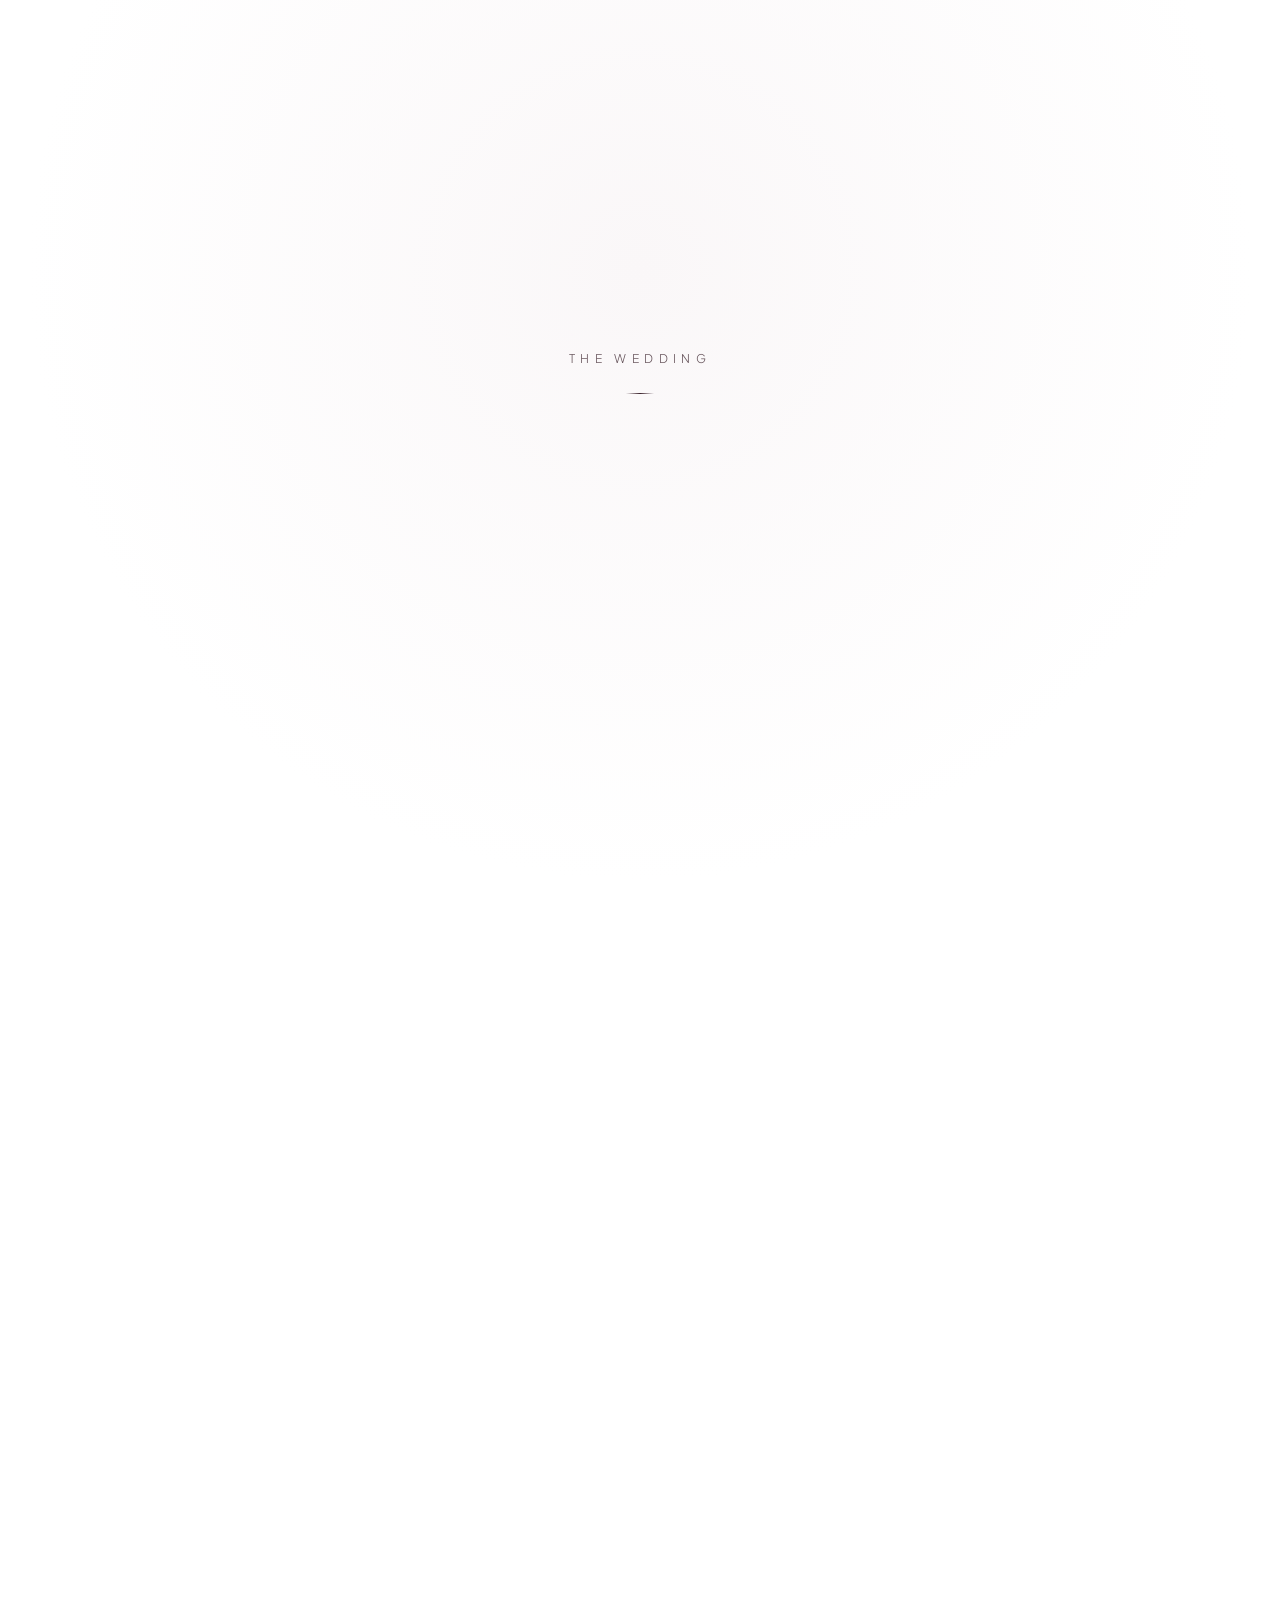
==== commit cd5b7c9f: "Add files via upload" ====
--- a/index.html
+++ b/index.html
@@ -1,14 +1,16 @@
-<!DOCTYPE html>
+﻿<!DOCTYPE html>
 <html lang="id">
+
 <head>
   <meta charset="UTF-8" />
   <meta name="viewport" content="width=device-width, initial-scale=1.0, viewport-fit=cover" />
   <meta http-equiv="X-UA-Compatible" content="IE=edge" />
   <title>The Wedding of Supriyadi & Hayu Kartikasari — 30 Mei 2026</title>
-  <meta name="description" content="Undangan pernikahan Supriyadi & Hayu Kartikasari. Resepsi 30 Mei 2026 di Sumberejo, Kab. Semarang. Mohon doa restu." />
+  <meta name="description"
+    content="Undangan pernikahan Supriyadi & Hayu Kartikasari. Resepsi 30 Mei 2026 di Sumberejo, Kab. Semarang. Mohon doa restu." />
   <meta name="keywords" content="undangan pernikahan, wedding, Supriyadi, Hayu Kartikasari, Semarang, 2026" />
   <meta name="author" content="Supriyadi & Hayu Kartikasari" />
-  <meta name="theme-color" content="#140507" />
+  <meta name="theme-color" content="#ffffff" />
   <link rel="canonical" href="https://your-domain.vercel.app/" />
   <!-- Open Graph -->
   <meta property="og:type" content="website" />
@@ -17,13 +19,11 @@
   <meta property="og:image" content="https://your-domain.vercel.app/assets/images/couple-hero.webp" />
   <meta property="og:locale" content="id_ID" />
   <meta name="twitter:card" content="summary_large_image" />
-  <link rel="preconnect" href="https://fonts.googleapis.com" />
-  <link rel="preconnect" href="https://fonts.gstatic.com" crossorigin />
-  <link href="https://fonts.googleapis.com/css2?family=Bodoni+Moda:ital,opsz,wght@0,6..96,400;0,6..96,600;0,6..96,700;1,6..96,400&family=Cormorant+Garamond:ital,wght@0,400;0,500;0,600;0,700;1,400&family=Montserrat:wght@300;400;500;600&family=Poppins:wght@300;400;500;600&display=swap" rel="stylesheet" />
   <link rel="stylesheet" href="https://unpkg.com/aos@2.3.1/dist/aos.css" />
   <link rel="stylesheet" href="css/style.css" />
   <link rel="icon" href="assets/images/favicon.png" type="image/png" />
 </head>
+
 <body>
   <!-- Loading -->
   <div id="loader" class="loader" aria-hidden="true">
@@ -31,11 +31,16 @@
     <div class="loader__inner">
       <p class="loader__label">The Wedding</p>
       <div class="loader__line"></div>
-      <p class="loader__names">Supriyadi <span>&</span> Hayu</p>
+      <div class="loader__logo-wrap">
+        <img src="assets/images/logo-pernikahan.png" alt="" class="loader__logo" width="180" height="54" loading="eager"
+          decoding="async" />
+      </div>
+      <p class="loader__names">SUPRI <span>&</span> TIKA</p>
     </div>
   </div>
 
-  <div class="scroll-progress" id="scrollProgress" role="progressbar" aria-valuemin="0" aria-valuemax="100" aria-valuenow="0"></div>
+  <div class="scroll-progress" id="scrollProgress" role="progressbar" aria-valuemin="0" aria-valuemax="100"
+    aria-valuenow="0"></div>
 
   <div class="grain" aria-hidden="true"></div>
   <canvas id="particles" class="particles" aria-hidden="true"></canvas>
@@ -46,50 +51,37 @@
     <source src="assets/music.mp3" type="audio/mpeg" />
   </audio>
 
-  <header class="nav-header" id="navHeader">
-    <a href="#hero" class="nav-logo">
-      <img src="assets/images/logo-pernikahan.png" alt="Undangan Supriyadi &amp; Hayu Kartikasari" class="nav-logo__img" width="160" height="48" loading="eager" decoding="async" />
-    </a>
-    <nav class="nav" id="mainNav" aria-label="Utama">
-      <a href="#opening">Pembuka</a>
-      <a href="#couple">Mempelai</a>
-      <a href="#event">Acara</a>
-      <a href="#story">Cerita</a>
-      <a href="#gallery">Galeri</a>
-      <a href="#rsvp">RSVP</a>
-      <a href="#gift">Hadiah</a>
-    </nav>
-    <div class="nav-actions">
-      <button type="button" class="btn-music" id="btnMusic" aria-label="Putar atau jeda musik latar">
-        <i data-lucide="music" class="icon-music-on"></i>
-        <i data-lucide="music-off" class="icon-music-off"></i>
-      </button>
-      <button type="button" class="nav-toggle" id="navToggle" aria-label="Buka menu" aria-expanded="false">
-        <span></span><span></span><span></span>
-      </button>
-    </div>
-  </header>
+  <button type="button" class="btn-music music-fab" id="btnMusic" aria-label="Putar atau jeda musik latar">
+    <i data-lucide="music" class="icon-music-on"></i>
+    <i data-lucide="music-off" class="icon-music-off"></i>
+  </button>
 
   <main id="mainContent" class="main is-locked">
     <!-- HERO -->
     <section class="hero" id="hero">
       <div class="hero__media">
-        <div class="hero__cinematic-bg" aria-hidden="true"></div>
-        <video class="hero__video" autoplay muted loop playsinline poster="assets/images/couple-hero.webp">
-          <source src="assets/hero.mp4" type="video/mp4" />
-        </video>
+        <div class="hero__photo hero__photo--left" aria-hidden="true">
+          <img src="assets/images/hero kiri.webp" alt="" />
+        </div>
+        <div class="hero__photo hero__photo--right" aria-hidden="true">
+          <img src="assets/images/hero kanan.webp" alt="" />
+        </div>
         <div class="hero__overlay"></div>
         <div class="hero__lights" aria-hidden="true"></div>
       </div>
       <div class="hero__content">
         <p class="hero__eyebrow hero-reveal" style="--d:0.05s">The Wedding Of</p>
+        <div class="hero__logo-wrap hero-reveal" style="--d:0.1s">
+          <img src="assets/images/logo-pernikahan.png" alt="Monogram pernikahan Supriyadi &amp; Hayu Kartikasari"
+            class="hero__logo" width="180" height="54" loading="eager" decoding="async" />
+        </div>
         <h1 class="hero__title">
-          <span class="hero__name hero-reveal" style="--d:0.12s">Supriyadi</span>
-          <span class="hero__and hero-reveal" style="--d:0.2s">&</span>
-          <span class="hero__name hero-reveal" style="--d:0.28s">Hayu Kartikasari</span>
+          <span class="hero__name hero-reveal" style="--d:0.14s">SUPRIYADI</span>
+          <span class="hero__and hero-reveal" style="--d:0.22s">&</span>
+          <span class="hero__name hero-reveal" style="--d:0.3s">HAYU KARTIKASARI</span>
         </h1>
-        <p class="hero__date hero-reveal" style="--d:0.36s">Sabtu, 30 Mei 2026</p>
-        <div class="hero__countdown hero-countdown hero-reveal" id="heroCountdown" style="--d:0.44s">
+        <p class="hero__date hero-reveal" style="--d:0.38s">Sabtu, 30 Mei 2026</p>
+        <div class="hero__countdown hero-countdown hero-reveal" id="heroCountdown" style="--d:0.46s">
           <div class="hero-countdown__item"><span id="cdDaysH">00</span><small>Hari</small></div>
           <div class="hero-countdown__sep">:</div>
           <div class="hero-countdown__item"><span id="cdHoursH">00</span><small>Jam</small></div>
@@ -98,7 +90,11 @@
           <div class="hero-countdown__sep">:</div>
           <div class="hero-countdown__item"><span id="cdSecsH">00</span><small>Detik</small></div>
         </div>
-        <button type="button" class="btn btn--primary btn--glow hero-reveal" id="btnOpenInvite" style="--d:0.52s">
+        <div class="hero__guest-wrap hero-reveal" id="heroGuestWrap" style="--d:0.5s;display:none">
+          <p class="hero__guest-label">Kepada Yth,</p>
+          <p class="hero__guest-name" id="heroGuestName"></p>
+        </div>
+        <button type="button" class="btn btn--primary btn--glow hero-reveal" id="btnOpenInvite" style="--d:0.58s">
           <span>Buka Undangan</span>
           <i data-lucide="heart"></i>
         </button>
@@ -115,8 +111,8 @@
         <blockquote class="opening-quote" data-aos="fade-up" data-aos-duration="1200">
           <span class="opening-quote__deco" aria-hidden="true">“</span>
           <p class="opening-quote__text">
-            Dan di antara tanda-tanda kekuasaan-Nya ialah Dia menciptakan pasangan-pasangan untukmu
-            <em>agar kamu merasa tenteram kepadanya.</em>
+            Dan di antara tanda-tanda kekuasaan-Nya ialah Dia menciptakan pasangan-pasangan untukmu agar kamu merasa
+            tenteram kepadanya.
           </p>
           <cite class="opening-quote__cite">QS. Ar-Rum: 21</cite>
         </blockquote>
@@ -134,12 +130,14 @@
           <article class="couple-card" data-aos="fade-up" data-aos-delay="100">
             <div class="couple-card__frame">
               <div class="couple-card__glow"></div>
-              <img src="assets/images/supriyadi.webp" alt="Supriyadi" class="couple-card__img" width="480" height="600" loading="lazy" decoding="async" />
+              <img src="assets/images/supriyadi.webp" alt="Supriyadi" class="couple-card__img" width="480" height="600"
+                loading="lazy" decoding="async" />
             </div>
             <h3 class="couple-card__name">Supriyadi</h3>
             <p class="couple-card__label">Mempelai Pria</p>
             <p class="couple-card__parents">Putra dari:<br /><strong>Bapak Dardiri &amp; Ibu Yatini</strong></p>
-            <a href="https://instagram.com/supriyd1920" target="_blank" rel="noopener noreferrer" class="couple-card__ig">
+            <a href="https://instagram.com/supriyd1920" target="_blank" rel="noopener noreferrer"
+              class="couple-card__ig">
               <i data-lucide="instagram"></i> @supriyd1920
             </a>
           </article>
@@ -149,12 +147,14 @@
           <article class="couple-card" data-aos="fade-up" data-aos-delay="200">
             <div class="couple-card__frame">
               <div class="couple-card__glow"></div>
-              <img src="assets/images/hayu-kartikasari.webp" alt="Hayu Kartikasari" class="couple-card__img" width="480" height="600" loading="lazy" decoding="async" />
+              <img src="assets/images/hayu-kartikasari.webp" alt="Hayu Kartikasari" class="couple-card__img" width="480"
+                height="600" loading="lazy" decoding="async" />
             </div>
             <h3 class="couple-card__name">Hayu Kartikasari</h3>
             <p class="couple-card__label">Mempelai Wanita</p>
             <p class="couple-card__parents">Putri dari:<br /><strong>Bapak Mimbar &amp; Ibu Sutrimah</strong></p>
-            <a href="https://instagram.com/kartiikahs" target="_blank" rel="noopener noreferrer" class="couple-card__ig">
+            <a href="https://instagram.com/kartiikahs" target="_blank" rel="noopener noreferrer"
+              class="couple-card__ig">
               <i data-lucide="instagram"></i> @kartiikahs
             </a>
           </article>
@@ -180,30 +180,31 @@
                 <span>Krajan Kidul RT 03 RW 02, Sumberejo, Kec. Pabelan, Kab. Semarang</span>
               </li>
             </ul>
-            <a class="btn btn--outline" href="https://maps.app.goo.gl/BwcLVTNJH2Xne81h6" target="_blank" rel="noopener noreferrer">
+            <a class="btn btn--outline" href="https://maps.app.goo.gl/BwcLVTNJH2Xne81h6" target="_blank"
+              rel="noopener noreferrer">
               <i data-lucide="navigation"></i> Buka Google Maps
             </a>
           </div>
           <div class="event-map glass-card" data-aos="fade-left" data-aos-duration="900">
             <div class="event-map__spotlight"></div>
-            <iframe
-              title="Peta lokasi resepsi"
-              class="event-map__iframe"
-              loading="lazy"
+            <iframe title="Peta lokasi resepsi" class="event-map__iframe" loading="lazy"
               referrerpolicy="no-referrer-when-downgrade"
               src="https://www.google.com/maps?q=-7.338466%2C110.557399&amp;hl=id&amp;z=17&amp;output=embed"
-              allowfullscreen=""
-            ></iframe>
-            <p class="event-map__note">Titik lokasi mengikuti tautan undangan: Krajan Kidul RT 03 RW 02, Sumberejo, Kec. Pabelan, Kab. Semarang.</p>
+              allowfullscreen=""></iframe>
+            <p class="event-map__note">Titik lokasi mengikuti tautan undangan: Krajan Kidul RT 03 RW 02, Sumberejo, Kec.
+              Pabelan, Kab. Semarang.</p>
           </div>
         </div>
         <div class="timeline" data-aos="fade-up">
           <h4 class="timeline__title">Timeline</h4>
           <ol class="timeline__list">
-            <li class="timeline__item"><span class="time">10:00</span><span class="desc">Pembukaan &amp; sambutan</span></li>
+            <li class="timeline__item"><span class="time">10:00</span><span class="desc">Pembukaan &amp; sambutan</span>
+            </li>
             <li class="timeline__item"><span class="time">11:00</span><span class="desc">Akad / prosesi inti</span></li>
-            <li class="timeline__item"><span class="time">12:00</span><span class="desc">Resepsi &amp; ramah tamah</span></li>
-            <li class="timeline__item"><span class="time">14:00</span><span class="desc">Sesi foto &amp; penutup</span></li>
+            <li class="timeline__item"><span class="time">12:00</span><span class="desc">Resepsi &amp; ramah
+                tamah</span></li>
+            <li class="timeline__item"><span class="time">14:00</span><span class="desc">Sesi foto &amp; penutup</span>
+            </li>
           </ol>
         </div>
       </div>
@@ -221,7 +222,8 @@
           <article class="story-node" data-aos="fade-up">
             <span class="story-node__dot"></span>
             <h3>Pertemuan</h3>
-            <p>Takdir mempertemukan dua jiwa dalam satu ruang yang penuh senyum dan percakapan ringan yang tak terlupakan.</p>
+            <p>Takdir mempertemukan dua jiwa dalam satu ruang yang penuh senyum dan percakapan ringan yang tak
+              terlupakan.</p>
           </article>
           <article class="story-node" data-aos="fade-up" data-aos-delay="80">
             <span class="story-node__dot"></span>
@@ -249,18 +251,30 @@
           <span class="section-eyebrow">Momen</span>
           <h2 class="section-title">Galeri</h2>
         </header>
-        <div class="gallery-masonry" id="galleryMasonry">
-          <figure class="gallery-item gallery-item--tall" data-aos="fade-up">
-            <img src="assets/images/gallery-01.webp" alt="Galeri 1" loading="lazy" decoding="async" class="gallery-img" width="800" height="1200" />
+        <div class="gallery-collage" id="galleryMasonry" data-aos="fade-up" data-aos-duration="1000">
+          <!-- Area A: foto portrait besar kiri -->
+          <figure class="collage-item collage-item--a">
+            <img src="assets/images/gallery-01.webp" alt="Momen bersama" loading="lazy" decoding="async"
+              class="gallery-img" />
+            <figcaption class="collage-caption">Bersama</figcaption>
           </figure>
-          <figure class="gallery-item" data-aos="fade-up" data-aos-delay="50">
-            <img src="assets/images/gallery-02.webp" alt="Galeri 2" loading="lazy" decoding="async" class="gallery-img" width="800" height="534" />
+          <!-- Area B: foto landscape atas kanan -->
+          <figure class="collage-item collage-item--b">
+            <img src="assets/images/gallery-02.webp" alt="Momen bahagia" loading="lazy" decoding="async"
+              class="gallery-img" />
+            <figcaption class="collage-caption">Bahagia</figcaption>
           </figure>
-          <figure class="gallery-item" data-aos="fade-up" data-aos-delay="100">
-            <img src="assets/images/gallery-03.webp" alt="Galeri 3" loading="lazy" decoding="async" class="gallery-img" width="800" height="800" />
+          <!-- Area C: foto square tengah kanan -->
+          <figure class="collage-item collage-item--c">
+            <img src="assets/images/gallery-03.webp" alt="Momen cinta" loading="lazy" decoding="async"
+              class="gallery-img" />
+            <figcaption class="collage-caption">Cinta</figcaption>
           </figure>
-          <figure class="gallery-item gallery-item--wide" data-aos="fade-up" data-aos-delay="80">
-            <img src="assets/images/gallery-04.webp" alt="Galeri 4" loading="lazy" decoding="async" class="gallery-img" width="1200" height="675" />
+          <!-- Area D: foto landscape lebar bawah -->
+          <figure class="collage-item collage-item--d">
+            <img src="assets/images/gallery-04.webp" alt="Momen indah" loading="lazy" decoding="async"
+              class="gallery-img" />
+            <figcaption class="collage-caption">Indah</figcaption>
           </figure>
         </div>
       </div>
@@ -299,7 +313,8 @@
         <form class="rsvp-form glass-card" id="rsvpForm" data-aos="fade-up" novalidate>
           <div class="form-row">
             <label for="guestName">Nama Tamu</label>
-            <input type="text" id="guestName" name="guestName" required autocomplete="name" placeholder="Nama lengkap" />
+            <input type="text" id="guestName" name="guestName" required autocomplete="name"
+              placeholder="Nama lengkap" />
             <span class="field-error" data-for="guestName"></span>
           </div>
           <div class="form-row">
@@ -322,7 +337,8 @@
           </fieldset>
           <div class="form-row">
             <label for="guestWish">Ucapan &amp; Doa</label>
-            <textarea id="guestWish" name="guestWish" rows="4" placeholder="Tuliskan ucapan dan doa restu Anda"></textarea>
+            <textarea id="guestWish" name="guestWish" rows="4"
+              placeholder="Tuliskan ucapan dan doa restu Anda"></textarea>
           </div>
           <button type="submit" class="btn btn--primary btn--full" id="rsvpSubmit">
             <span class="btn-text">Kirim RSVP</span>
@@ -352,26 +368,24 @@
         </header>
         <div class="gift-grid">
           <article class="gift-card glass-card" data-aos="fade-up">
-            <img src="assets/images/Bank_Central_Asia.png" alt="Logo BCA" class="gift-card__logo" width="160" height="48" loading="lazy" decoding="async" />
+            <img src="assets/images/Bank_Central_Asia.png" alt="Logo BCA" class="gift-card__logo" width="160"
+              height="48" loading="lazy" decoding="async" />
             <h3>Bank BCA</h3>
             <p class="gift-card__name">a.n Supriyadi</p>
             <p class="gift-card__rek" data-copy="3201274981">3201274981</p>
-            <button type="button" class="btn btn--ghost copy-btn" data-copy="3201274981"><i data-lucide="copy"></i> Salin rekening</button>
+            <button type="button" class="btn btn--ghost copy-btn" data-copy="3201274981"><i data-lucide="copy"></i>
+              Salin rekening</button>
           </article>
           <article class="gift-card glass-card" data-aos="fade-up" data-aos-delay="80">
-            <img src="assets/images/Bank_Negara_Indonesia.png" alt="Logo BNI" class="gift-card__logo" width="160" height="48" loading="lazy" decoding="async" />
+            <img src="assets/images/Bank_Negara_Indonesia.png" alt="Logo BNI" class="gift-card__logo" width="160"
+              height="48" loading="lazy" decoding="async" />
             <h3>Bank BNI</h3>
             <p class="gift-card__name">a.n Hayu Kartikasari</p>
             <p class="gift-card__rek" data-copy="1166990603">1166990603</p>
-            <button type="button" class="btn btn--ghost copy-btn" data-copy="1166990603"><i data-lucide="copy"></i> Salin rekening</button>
-          </article>
-          <article class="gift-card glass-card gift-card--qris" data-aos="fade-up" data-aos-delay="160">
-            <h3>QRIS</h3>
-            <div class="qris-placeholder" role="img" aria-label="Placeholder QRIS — unggah gambar QRIS Anda">
-              <span>QRIS</span>
-              <small>Ganti dengan gambar di assets/qris.png</small>
-            </div>
-          </article>
+            <button type="button" class="btn btn--ghost copy-btn" data-copy="1166990603"><i data-lucide="copy"></i>
+              Salin rekening</button>
+          </article>
+
         </div>
       </div>
     </section>
@@ -384,7 +398,9 @@
           <h2 class="section-title">Pesan Tamu</h2>
         </header>
         <div class="wishes-toolbar">
-          <button type="button" class="btn btn--outline btn--sm" id="btnRefreshWishes"><i data-lucide="refresh-cw"></i> Muat ulang</button>
+          <button type="button" class="btn btn--outline btn--sm" id="btnRefreshWishes" style="display:none"><i
+              data-lucide="refresh-cw"></i>
+            Muat ulang</button>
         </div>
         <div class="wishes-list" id="wishesList">
           <p class="wishes-placeholder" id="wishesPlaceholder">Memuat ucapan…</p>
@@ -396,23 +412,35 @@
     <!-- FOOTER -->
     <footer class="footer" id="footer">
       <div class="footer__glow" aria-hidden="true"></div>
-      <img src="assets/images/footer-image.webp" alt="" class="footer__art" loading="lazy" decoding="async" width="1200" height="400" />
+      <img src="assets/images/footer-image.webp" alt="" class="footer__art" loading="lazy" decoding="async" width="1200"
+        height="400" />
       <p class="footer__thanks" data-aos="fade-up">Thank You</p>
       <h2 class="footer__names" data-aos="fade-up" data-aos-delay="80">Supriyadi <span>&</span> Hayu Kartikasari</h2>
-      <p class="footer__quote" data-aos="fade-up" data-aos-delay="120">“Cinta adalah puisi yang ditulis oleh takdir.”</p>
+      <p class="footer__quote" data-aos="fade-up" data-aos-delay="120">“Dalam sederhana kami, engkau hadir dengan cara
+        yang membuat semuanya terasa lebih bermakna. Terima kasih telah datang, meski dunia mungkin sedang sibuk
+        memanggilmu ke arah lain.”
+      </p>
       <div class="footer__social" data-aos="fade-up" data-aos-delay="160">
-        <a href="https://instagram.com/supriyd1920" target="_blank" rel="noopener noreferrer" aria-label="Instagram mempelai pria"><i data-lucide="instagram"></i></a>
-        <a href="https://instagram.com/kartiikahs" target="_blank" rel="noopener noreferrer" aria-label="Instagram mempelai wanita"><i data-lucide="heart-handshake"></i></a>
+        <div class="footer__social-icon" aria-hidden="true"><i data-lucide="instagram"></i></div>
+        <div class="footer__social-links">
+          <a href="https://instagram.com/supriyd1920" target="_blank" rel="noopener noreferrer"
+            aria-label="Instagram mempelai pria"><i data-lucide="instagram"></i> @supriyd1920</a>
+          <a href="https://instagram.com/kartiikahs" target="_blank" rel="noopener noreferrer"
+            aria-label="Instagram mempelai wanita"><i data-lucide="instagram"></i> @kartiikahs</a>
+        </div>
       </div>
       <p class="footer__copy">&copy; 2026 — Dibuat dengan cinta.</p>
     </footer>
   </main>
 
   <script src="https://unpkg.com/lucide@latest"></script>
-  <script src="https://cdnjs.cloudflare.com/ajax/libs/gsap/3.12.5/gsap.min.js" crossorigin="anonymous" referrerpolicy="no-referrer"></script>
-  <script src="https://cdnjs.cloudflare.com/ajax/libs/gsap/3.12.5/ScrollTrigger.min.js" crossorigin="anonymous" referrerpolicy="no-referrer"></script>
+  <script src="https://cdnjs.cloudflare.com/ajax/libs/gsap/3.12.5/gsap.min.js" crossorigin="anonymous"
+    referrerpolicy="no-referrer"></script>
+  <script src="https://cdnjs.cloudflare.com/ajax/libs/gsap/3.12.5/ScrollTrigger.min.js" crossorigin="anonymous"
+    referrerpolicy="no-referrer"></script>
   <script src="https://cdn.jsdelivr.net/npm/lenis@1.1.18/dist/lenis.min.js"></script>
   <script src="https://unpkg.com/aos@2.3.1/dist/aos.js"></script>
   <script src="js/script.js" defer></script>
 </body>
-</html>
+
+</html>
--- a/css/style.css
+++ b/css/style.css
@@ -1,24 +1,82 @@
 /* ============================================
-   Wedding Invitation — Luxury Dark Wine
+   Wedding Invitation — Light, white + burgundy
    ============================================ */
 
+@font-face {
+  font-family: "IvyOra Display";
+  src:
+    url("../assets/fonts/IvyOraDisplay-Regular.woff2") format("woff2"),
+    url("../assets/fonts/IvyOraDisplay-Regular.woff") format("woff"),
+    url("../assets/fonts/IvyOraDisplay-Regular.otf") format("opentype"),
+    url("../assets/fonts/IvyOraDisplay-Regular.ttf") format("truetype");
+  font-weight: 400;
+  font-style: normal;
+  font-display: swap;
+}
+
+@font-face {
+  font-family: "Plus Jakarta Sans";
+  src:
+    url("../assets/fonts/PlusJakartaSans-Light.woff2") format("woff2"),
+    url("../assets/fonts/PlusJakartaSans-Light.woff") format("woff"),
+    url("../assets/fonts/PlusJakartaSans-Light.otf") format("opentype"),
+    url("../assets/fonts/PlusJakartaSans-Light.ttf") format("truetype");
+  font-weight: 300;
+  font-style: normal;
+  font-display: swap;
+}
+
+@font-face {
+  font-family: "Carattere";
+  src:
+    url("../assets/fonts/Carattere-Regular.woff2") format("woff2"),
+    url("../assets/fonts/Carattere-Regular.woff") format("woff"),
+    url("../assets/fonts/Carattere-Regular.otf") format("opentype"),
+    url("../assets/fonts/Carattere-Regular.ttf") format("truetype");
+  font-weight: 400;
+  font-style: normal;
+  font-display: swap;
+}
+
+@font-face {
+  font-family: "IvyOra Display Light Italic";
+  src:
+    url("../assets/fonts/IvyOraDisplay-LightItalic.ttf") format("truetype");
+  font-weight: 300;
+  font-style: italic;
+  font-display: swap;
+}
+
 :root {
-  --wine-950: #140507;
-  --wine-900: #3b0d17;
-  --wine-800: #5a1424;
-  --wine-700: #7a1f33;
-  --blush: #f5e6e8;
-  --blush-dim: rgba(245, 230, 232, 0.72);
-  --gold: #c9a962;
-  --glass: rgba(59, 13, 23, 0.35);
-  --glass-border: rgba(245, 230, 232, 0.12);
-  --font-display: "Cormorant Garamond", "Bodoni Moda", Georgia, serif;
-  --font-body: "Montserrat", "Poppins", system-ui, sans-serif;
+  /* Foundation — dominan putih */
+  --wine-950: #ffffff;
+  --wine-900: #faf7f8;
+  --wine-800: #5a252f;
+  --wine-700: #722f37;
+  /* Teks */
+  --blush: #3a222b;
+  --blush-dim: rgba(58, 34, 43, 0.78);
+  --ink-muted: rgba(58, 34, 43, 0.58);
+  --ink-faint: rgba(58, 34, 43, 0.42);
+  --ink-ghost: rgba(58, 34, 43, 0.28);
+  --on-burgundy: #ffffff;
+  --gold: #a67c52;
+  /* Permukaan & kartu */
+  --glass: rgba(255, 255, 255, 0.88);
+  --glass-border: rgba(114, 47, 55, 0.15);
+  --card-fill: rgba(255, 255, 255, 0.94);
+  --card-shade: rgba(114, 47, 55, 0.04);
+  --font-display: "IvyOra Display", Georgia, serif;
+  --font-body: "Plus Jakarta Sans", system-ui, sans-serif;
+  --font-quote: "Carattere", cursive;
+  --font-names: "IvyOra Display Light Italic", Georgia, serif;
   --radius: 20px;
   --radius-sm: 12px;
-  --nav-h: 72px;
   --ease-out-expo: cubic-bezier(0.16, 1, 0.3, 1);
-  --shadow-glow: 0 0 60px rgba(122, 31, 51, 0.35);
+  --shadow-glow: 0 12px 40px rgba(114, 47, 55, 0.12);
+  --shadow-soft: 0 4px 24px rgba(45, 25, 32, 0.06);
+  /* Logo undangan: ton burgundi tanpa bayangan */
+  --logo-burgundy-filter: sepia(0.22) saturate(1.48) hue-rotate(326deg) brightness(0.96) contrast(1.04);
 }
 
 *,
@@ -29,6 +87,22 @@
 
 html {
   scroll-behavior: auto;
+  font-synthesis-weight: none;
+  overflow-x: hidden;
+}
+
+strong,
+b {
+  font-weight: inherit;
+}
+
+h1,
+h2,
+h3,
+h4,
+h5,
+h6 {
+  font-weight: 400;
 }
 
 html.lenis,
@@ -48,10 +122,10 @@
   margin: 0;
   font-family: var(--font-body);
   font-size: 16px;
-  font-weight: 400;
+  font-weight: 300;
   line-height: 1.65;
   color: var(--blush-dim);
-  background: radial-gradient(120% 80% at 50% -10%, #5a1424 0%, #3b0d17 35%, #140507 70%);
+  background: linear-gradient(180deg, #ffffff 0%, var(--wine-900) 55%, #ffffff 100%);
   background-color: var(--wine-950);
   min-height: 100vh;
   overflow-x: hidden;
@@ -82,8 +156,8 @@
   position: fixed;
   inset: 0;
   z-index: 9996;
-  opacity: 0.07;
-  mix-blend-mode: overlay;
+  opacity: 0.035;
+  mix-blend-mode: multiply;
   background-image: url("data:image/svg+xml,%3Csvg viewBox='0 0 256 256' xmlns='http://www.w3.org/2000/svg'%3E%3Cfilter id='n'%3E%3CfeTurbulence type='fractalNoise' baseFrequency='0.85' numOctaves='4' stitchTiles='stitch'/%3E%3C/filter%3E%3Crect width='100%25' height='100%25' filter='url(%23n)'/%3E%3C/svg%3E");
 }
 
@@ -93,7 +167,7 @@
   inset: 0;
   z-index: 0;
   pointer-events: none;
-  opacity: 0.55;
+  opacity: 0.28;
 }
 
 /* --- Scroll progress --- */
@@ -104,8 +178,8 @@
   height: 3px;
   width: 0%;
   z-index: 10002;
-  background: linear-gradient(90deg, var(--wine-700), var(--blush));
-  box-shadow: 0 0 20px rgba(245, 230, 232, 0.4);
+  background: linear-gradient(90deg, var(--wine-700), var(--wine-800));
+  box-shadow: 0 0 12px rgba(114, 47, 55, 0.25);
   transform-origin: left;
 }
 
@@ -117,7 +191,7 @@
   display: flex;
   align-items: center;
   justify-content: center;
-  background: radial-gradient(circle at 50% 30%, #5a1424, #140507 65%);
+  background: radial-gradient(circle at 50% 30%, var(--wine-900), #ffffff 68%);
   transition: opacity 0.8s var(--ease-out-expo), visibility 0.8s;
 }
 
@@ -153,8 +227,27 @@
 .loader__line {
   width: 120px;
   height: 1px;
-  margin: 0 auto 1.5rem;
+  margin: 0 auto 0.85rem;
   background: linear-gradient(90deg, transparent, var(--blush), transparent);
+}
+
+.loader__logo-wrap {
+  display: flex;
+  justify-content: center;
+  align-items: center;
+  margin: 0 auto 0.85rem;
+  max-width: min(168px, 46vw);
+  line-height: 0;
+}
+
+.loader__logo {
+  display: block;
+  width: auto;
+  max-width: 100%;
+  height: auto;
+  max-height: clamp(40px, 9vw, 58px);
+  object-fit: contain;
+  filter: var(--logo-burgundy-filter);
 }
 
 .loader__names {
@@ -162,7 +255,7 @@
   font-size: clamp(1.75rem, 5vw, 2.75rem);
   color: var(--blush);
   margin: 0;
-  font-weight: 500;
+  font-weight: 400;
 }
 
 .loader__names span {
@@ -171,87 +264,12 @@
   margin: 0 0.35rem;
 }
 
-/* --- Nav --- */
-.nav-header {
+/* --- Musik mengambang (tanpa navbar) --- */
+.music-fab {
   position: fixed;
-  top: 0;
-  left: 0;
-  right: 0;
+  bottom: clamp(1rem, 4vw, 1.75rem);
+  right: clamp(1rem, 4vw, 1.75rem);
   z-index: 9990;
-  height: var(--nav-h);
-  display: flex;
-  align-items: center;
-  justify-content: space-between;
-  padding: 0 clamp(1rem, 4vw, 3rem);
-  background: rgba(20, 5, 7, 0.45);
-  backdrop-filter: blur(16px) saturate(140%);
-  -webkit-backdrop-filter: blur(16px) saturate(140%);
-  border-bottom: 1px solid var(--glass-border);
-  transition: background 0.4s ease, transform 0.45s var(--ease-out-expo);
-  backface-visibility: hidden;
-  -webkit-backface-visibility: hidden;
-}
-
-.nav-header.is-scrolled {
-  background: rgba(20, 5, 7, 0.78);
-}
-
-.nav-header.is-hidden {
-  transform: translateY(-100%);
-}
-
-.nav-logo {
-  display: flex;
-  align-items: center;
-  line-height: 0;
-}
-
-.nav-logo__img {
-  height: clamp(28px, 4.5vw, 42px);
-  width: auto;
-  max-width: min(200px, 46vw);
-  object-fit: contain;
-}
-
-.nav {
-  display: flex;
-  gap: 1.75rem;
-  align-items: center;
-}
-
-.nav a {
-  font-size: 0.72rem;
-  letter-spacing: 0.18em;
-  text-transform: uppercase;
-  color: var(--blush-dim);
-  position: relative;
-  padding: 0.25rem 0;
-  transition: color 0.3s ease;
-}
-
-.nav a::after {
-  content: "";
-  position: absolute;
-  left: 0;
-  bottom: 0;
-  width: 0;
-  height: 1px;
-  background: var(--blush);
-  transition: width 0.35s var(--ease-out-expo);
-}
-
-.nav a:hover {
-  color: var(--blush);
-}
-
-.nav a:hover::after {
-  width: 100%;
-}
-
-.nav-actions {
-  display: flex;
-  align-items: center;
-  gap: 0.75rem;
 }
 
 .btn-music {
@@ -259,10 +277,11 @@
   height: 44px;
   border-radius: 50%;
   border: 1px solid var(--glass-border);
+  background: var(--card-fill);
   display: flex;
   align-items: center;
   justify-content: center;
-  color: var(--blush);
+  color: var(--wine-700);
   transition: background 0.3s, box-shadow 0.3s, border-color 0.3s;
 }
 
@@ -286,62 +305,6 @@
 
 .btn-music.is-muted .icon-music-off {
   display: block;
-}
-
-.nav-toggle {
-  display: none;
-  flex-direction: column;
-  gap: 6px;
-  padding: 10px;
-  z-index: 10005;
-}
-
-.nav-toggle span {
-  display: block;
-  width: 22px;
-  height: 2px;
-  background: var(--blush);
-  transition: transform 0.35s var(--ease-out-expo), opacity 0.25s;
-}
-
-.nav-toggle.is-open span:nth-child(1) {
-  transform: translateY(8px) rotate(45deg);
-}
-
-.nav-toggle.is-open span:nth-child(2) {
-  opacity: 0;
-}
-
-.nav-toggle.is-open span:nth-child(3) {
-  transform: translateY(-8px) rotate(-45deg);
-}
-
-@media (max-width: 1024px) {
-  .nav {
-    position: fixed;
-    inset: 0;
-    top: var(--nav-h);
-    flex-direction: column;
-    justify-content: center;
-    gap: 2rem;
-    background: rgba(20, 5, 7, 0.96);
-    backdrop-filter: blur(20px);
-    transform: translateX(100%);
-    transition: transform 0.55s var(--ease-out-expo);
-    border-left: 1px solid var(--glass-border);
-  }
-
-  .nav.is-open {
-    transform: translateX(0);
-  }
-
-  .nav a {
-    font-size: 0.85rem;
-  }
-
-  .nav-toggle {
-    display: flex;
-  }
 }
 
 /* --- Main lock before open --- */
@@ -369,13 +332,8 @@
   pointer-events: none;
 }
 
-.main.is-locked .nav-header {
+.main.is-locked .music-fab {
   opacity: 0.35;
-  pointer-events: none;
-}
-
-.main.is-locked .nav-header .nav,
-.main.is-locked .nav-header .nav-toggle {
   pointer-events: none;
 }
 
@@ -387,7 +345,7 @@
   gap: 0.6rem;
   padding: 1rem 1.75rem;
   font-size: 0.72rem;
-  font-weight: 500;
+  font-weight: 400;
   letter-spacing: 0.22em;
   text-transform: uppercase;
   border-radius: 999px;
@@ -401,29 +359,29 @@
 
 .btn--primary {
   background: linear-gradient(135deg, var(--wine-700), var(--wine-800));
-  color: var(--blush);
-  border: 1px solid rgba(245, 230, 232, 0.2);
-  box-shadow: 0 8px 32px rgba(0, 0, 0, 0.35);
+  color: var(--on-burgundy);
+  border: 1px solid rgba(255, 255, 255, 0.22);
+  box-shadow: var(--shadow-soft);
 }
 
 .btn--primary:hover {
   transform: translateY(-2px);
-  box-shadow: 0 16px 48px rgba(122, 31, 51, 0.45);
+  box-shadow: 0 12px 36px rgba(114, 47, 55, 0.22);
 }
 
 .btn--glow {
-  box-shadow: 0 0 40px rgba(122, 31, 51, 0.5), 0 8px 32px rgba(0, 0, 0, 0.35);
+  box-shadow: 0 8px 36px rgba(114, 47, 55, 0.2), var(--shadow-soft);
 }
 
 .btn--outline {
-  border: 1px solid var(--glass-border);
-  color: var(--blush);
-  background: rgba(59, 13, 23, 0.25);
+  border: 1px solid var(--wine-700);
+  color: var(--wine-700);
+  background: rgba(255, 255, 255, 0.95);
 }
 
 .btn--outline:hover {
-  background: var(--glass);
-  border-color: rgba(245, 230, 232, 0.28);
+  background: rgba(114, 47, 55, 0.06);
+  border-color: var(--wine-800);
 }
 
 .btn--ghost {
@@ -435,9 +393,9 @@
 }
 
 .btn--ghost:hover {
-  color: var(--blush);
+  color: var(--wine-700);
   border-color: var(--glass-border);
-  background: rgba(255, 255, 255, 0.04);
+  background: rgba(114, 47, 55, 0.04);
 }
 
 .btn--full {
@@ -458,7 +416,7 @@
   align-items: center;
   justify-content: center;
   text-align: center;
-  padding: calc(var(--nav-h) + 2rem) 1.5rem 4rem;
+  padding: clamp(2rem, 8vh, 5rem) 1.5rem 4rem;
 }
 
 .hero__media {
@@ -467,41 +425,56 @@
   overflow: hidden;
 }
 
-.hero__cinematic-bg {
+/* Hero split photos */
+.hero__photo {
   position: absolute;
-  inset: 0;
-  background-image: url("../assets/images/couple-hero.webp");
-  background-size: cover;
-  background-position: center;
-  filter: blur(4px) brightness(0.42) saturate(1.08);
-  transform: scale(1.08);
+  top: 0;
+  width: 50%;
+  height: 100%;
+  overflow: hidden;
   z-index: 0;
-}
-
-.hero__video {
-  position: absolute;
-  inset: 0;
+  display: flex;
+  align-items: center;
+  justify-content: center;
+}
+
+.hero__photo--left {
+  left: 0;
+}
+
+.hero__photo--right {
+  right: 0;
+}
+
+.hero__photo img {
   width: 100%;
   height: 100%;
-  object-fit: cover;
-  filter: brightness(0.5) saturate(1.05);
-  transform: scale(1.02);
-  opacity: 0;
-  transition: opacity 1.2s ease;
-  z-index: 1;
-}
-
-.hero__video.is-ready {
-  opacity: 1;
-}
+  object-fit: contain;
+  object-position: center center;
+  display: block;
+  filter: brightness(1) saturate(1.05);
+}
+
+.hero__photo--left img {
+  object-position: left center;
+}
+
+.hero__photo--right img {
+  object-position: right center;
+}
+
 
 .hero__overlay {
   position: absolute;
   inset: 0;
   z-index: 2;
   background:
-    linear-gradient(180deg, rgba(20, 5, 7, 0.5) 0%, rgba(59, 13, 23, 0.55) 45%, rgba(20, 5, 7, 0.92) 100%),
-    radial-gradient(ellipse 80% 50% at 50% 20%, rgba(122, 31, 51, 0.35), transparent);
+    /* vignette atas-bawah tipis */
+    linear-gradient(180deg, rgba(255, 255, 255, 0.45) 0%, rgba(255, 252, 253, 0.38) 40%, rgba(255, 255, 255, 0.55) 100%),
+    /* garis pemisah tipis di tengah */
+    linear-gradient(90deg, transparent calc(50% - 0.5px), rgba(255, 255, 255, 0.5) calc(50% - 0.5px), rgba(255, 255, 255, 0.5) calc(50% + 0.5px), transparent calc(50% + 0.5px)),
+    /* cahaya merah di tengah bawah */
+    radial-gradient(ellipse 60% 40% at 50% 80%, rgba(114, 47, 55, 0.08), transparent);
 }
 
 .hero__lights {
@@ -509,8 +482,8 @@
   inset: 0;
   z-index: 3;
   background:
-    radial-gradient(circle at 20% 30%, rgba(245, 230, 232, 0.12) 0%, transparent 35%),
-    radial-gradient(circle at 80% 60%, rgba(122, 31, 51, 0.4) 0%, transparent 40%);
+    radial-gradient(circle at 20% 30%, rgba(114, 47, 55, 0.07) 0%, transparent 38%),
+    radial-gradient(circle at 80% 60%, rgba(114, 47, 55, 0.09) 0%, transparent 42%);
   animation: floatLight 12s ease-in-out infinite alternate;
 }
 
@@ -519,6 +492,7 @@
     opacity: 0.7;
     transform: scale(1) translate(0, 0);
   }
+
   to {
     opacity: 1;
     transform: scale(1.05) translate(2%, -2%);
@@ -528,7 +502,13 @@
 .hero__content {
   position: relative;
   z-index: 4;
+  width: 100%;
   max-width: 920px;
+  margin-inline: auto;
+  display: flex;
+  flex-direction: column;
+  align-items: center;
+  text-align: center;
 }
 
 .hero-reveal {
@@ -558,35 +538,87 @@
   letter-spacing: 0.55em;
   text-transform: uppercase;
   color: var(--blush-dim);
-  margin: 0 0 1.25rem;
+  margin: 0 0 0.65rem;
+}
+
+/* Nama tamu undangan */
+.hero__guest-wrap {
+  margin: 0 0 0.85rem;
+  text-align: center;
+}
+
+.hero__guest-label {
+  font-size: 0.7rem;
+  letter-spacing: 0.38em;
+  text-transform: uppercase;
+  color: var(--ink-muted);
+  margin: 0 0 0.2rem;
+}
+
+.hero__guest-name {
+  font-family: var(--font-names);
+  font-size: clamp(1.5rem, 4.5vw, 2.4rem);
+  color: var(--wine-700);
+  margin: 0;
+  line-height: 1.2;
+  text-shadow: 0 2px 16px rgba(114, 47, 55, 0.12);
+}
+
+.hero__logo-wrap {
+  display: flex;
+  justify-content: center;
+  align-items: center;
+  margin: 0 auto 0.75rem;
+  width: 100%;
+  max-width: min(152px, 40vw);
+  line-height: 0;
+  text-align: center;
+}
+
+.hero__logo {
+  display: block;
+  margin-inline: auto;
+  width: auto;
+  max-width: 100%;
+  height: auto;
+  max-height: clamp(42px, 8vw, 68px);
+  object-fit: contain;
+  filter: var(--logo-burgundy-filter);
 }
 
 .hero__title {
   margin: 0 0 1rem;
   font-family: var(--font-display);
-  font-weight: 500;
+  font-weight: 400;
   line-height: 1.05;
+  display: flex;
+  align-items: center;
+  justify-content: center;
+  flex-wrap: wrap;
+  gap: 0;
 }
 
 .hero__name {
-  display: block;
+  display: inline;
   font-size: clamp(2.5rem, 8vw, 5rem);
   color: var(--blush);
-  text-shadow: 0 8px 40px rgba(0, 0, 0, 0.45);
+  text-shadow: 0 2px 20px rgba(255, 255, 255, 0.8);
+  flex: 0 0 auto;
+}
+
+.hero__name:first-child {
+  color: var(--wine-700);
 }
 
 .hero__and {
-  display: block;
-  font-family: "Bodoni Moda", var(--font-display);
+  display: inline-block;
+  font-family: var(--font-display);
   font-style: italic;
   font-size: clamp(2rem, 6vw, 3.5rem);
-  margin: 0.35rem 0;
-  background: linear-gradient(90deg, var(--blush), var(--wine-700), var(--blush));
-  background-size: 200% auto;
-  -webkit-background-clip: text;
-  background-clip: text;
-  color: transparent;
-  animation: shimmer 8s linear infinite;
+  line-height: 1;
+  margin: 0 1.5rem;
+  color: var(--wine-700);
+  text-shadow: 0 2px 16px rgba(114, 47, 55, 0.18);
 }
 
 @keyframes shimmer {
@@ -616,8 +648,9 @@
   min-width: 3.5rem;
   padding: 0.65rem 0.5rem;
   border-radius: var(--radius-sm);
-  background: rgba(20, 5, 7, 0.45);
+  background: var(--card-fill);
   border: 1px solid var(--glass-border);
+  box-shadow: var(--shadow-soft);
   backdrop-filter: blur(10px);
 }
 
@@ -625,6 +658,7 @@
   display: block;
   font-family: var(--font-display);
   font-size: 1.5rem;
+  font-weight: 400;
   color: var(--blush);
 }
 
@@ -653,7 +687,7 @@
   font-size: 0.65rem;
   letter-spacing: 0.35em;
   text-transform: uppercase;
-  color: rgba(245, 230, 232, 0.45);
+  color: var(--ink-faint);
   animation: bounce 2.2s ease-in-out infinite;
 }
 
@@ -663,10 +697,12 @@
 }
 
 @keyframes bounce {
+
   0%,
   100% {
     transform: translateX(-50%) translateY(0);
   }
+
   50% {
     transform: translateX(-50%) translateY(6px);
   }
@@ -698,14 +734,14 @@
   font-size: 0.68rem;
   letter-spacing: 0.4em;
   text-transform: uppercase;
-  color: rgba(245, 230, 232, 0.55);
+  color: var(--ink-muted);
   margin-bottom: 0.75rem;
 }
 
 .section-title {
   font-family: var(--font-display);
   font-size: clamp(2rem, 4.5vw, 3.25rem);
-  font-weight: 500;
+  font-weight: 400;
   color: var(--blush);
   margin: 0;
   line-height: 1.1;
@@ -726,7 +762,7 @@
 
 /* Opening */
 .section--opening {
-  background: linear-gradient(180deg, transparent, rgba(59, 13, 23, 0.25), transparent);
+  background: linear-gradient(180deg, transparent, var(--card-shade), transparent);
 }
 
 .opening-quote {
@@ -740,7 +776,7 @@
   font-family: var(--font-display);
   font-size: clamp(4rem, 12vw, 8rem);
   line-height: 0;
-  color: rgba(245, 230, 232, 0.08);
+  color: rgba(114, 47, 55, 0.07);
   position: absolute;
   top: 0;
   left: 50%;
@@ -748,31 +784,27 @@
 }
 
 .opening-quote__text {
-  font-family: var(--font-display);
-  font-size: clamp(1.25rem, 2.8vw, 1.75rem);
-  line-height: 1.75;
+  font-family: var(--font-quote);
+  font-size: clamp(1.65rem, 4vw, 2.35rem);
+  line-height: 1.55;
   color: var(--blush);
   margin: 0 auto 1.5rem;
-  max-width: 38ch;
+  max-width: 42ch;
   font-weight: 400;
-}
-
-.opening-quote__text em {
-  font-style: italic;
-  color: var(--blush-dim);
+  font-style: normal;
 }
 
 .opening-quote__cite {
   font-size: 0.75rem;
   letter-spacing: 0.25em;
   text-transform: uppercase;
-  color: rgba(245, 230, 232, 0.45);
+  color: var(--ink-faint);
   font-style: normal;
 }
 
 /* Couple */
 .section--couple {
-  background: radial-gradient(ellipse 70% 40% at 50% 0%, rgba(122, 31, 51, 0.2), transparent);
+  background: radial-gradient(ellipse 70% 40% at 50% 0%, rgba(114, 47, 55, 0.06), transparent);
 }
 
 .couple-grid {
@@ -789,6 +821,7 @@
 
   .couple-divider {
     order: 2;
+    margin: 0.75rem auto;
   }
 
   .couple-card:nth-child(1) {
@@ -797,6 +830,11 @@
 
   .couple-card:nth-child(3) {
     order: 3;
+  }
+
+  .hero__and {
+    margin-inline: auto;
+    text-align: center;
   }
 }
 
@@ -807,24 +845,25 @@
 .couple-card__frame {
   position: relative;
   margin: 0 auto 1.5rem;
-  max-width: 360px;
+  max-width: 300px;
   border-radius: var(--radius);
-  padding: 12px;
-  background: linear-gradient(145deg, rgba(245, 230, 232, 0.15), rgba(59, 13, 23, 0.3));
+  padding: 10px;
+  background: linear-gradient(145deg, rgba(255, 255, 255, 0.98), rgba(245, 236, 239, 0.85));
   border: 1px solid var(--glass-border);
   overflow: hidden;
   transition: transform 0.5s var(--ease-out-expo), box-shadow 0.5s;
 }
 
+
 .couple-card__frame:hover {
   transform: translateY(-6px);
-  box-shadow: 0 24px 60px rgba(0, 0, 0, 0.45), var(--shadow-glow);
+  box-shadow: var(--shadow-soft), var(--shadow-glow);
 }
 
 .couple-card__glow {
   position: absolute;
   inset: -40%;
-  background: radial-gradient(circle, rgba(122, 31, 51, 0.45), transparent 55%);
+  background: radial-gradient(circle, rgba(114, 47, 55, 0.14), transparent 55%);
   opacity: 0;
   transition: opacity 0.5s ease;
   pointer-events: none;
@@ -837,14 +876,17 @@
 .couple-card__img {
   border-radius: calc(var(--radius) - 8px);
   width: 100%;
-  aspect-ratio: 4/5;
+  aspect-ratio: 4/6;
   object-fit: cover;
   filter: contrast(1.02) saturate(0.95);
 }
 
+
 .couple-card__name {
-  font-family: var(--font-display);
+  font-family: var(--font-names);
   font-size: clamp(1.75rem, 3vw, 2.25rem);
+  font-weight: 300;
+  font-style: italic;
   color: var(--blush);
   margin: 0 0 0.35rem;
 }
@@ -853,7 +895,7 @@
   font-size: 0.68rem;
   letter-spacing: 0.35em;
   text-transform: uppercase;
-  color: rgba(245, 230, 232, 0.5);
+  color: var(--ink-muted);
   margin: 0 0 1rem;
 }
 
@@ -896,10 +938,10 @@
   font-family: var(--font-display);
   font-size: 1.75rem;
   font-style: italic;
-  color: var(--blush);
+  color: var(--wine-700);
   border: 1px solid var(--glass-border);
-  background: rgba(59, 13, 23, 0.4);
-  box-shadow: inset 0 0 40px rgba(122, 31, 51, 0.2);
+  background: rgba(255, 255, 255, 0.95);
+  box-shadow: var(--shadow-soft), inset 0 0 32px rgba(114, 47, 55, 0.06);
 }
 
 /* Glass card */
@@ -935,7 +977,7 @@
   width: 200px;
   height: 200px;
   border-radius: 50%;
-  background: radial-gradient(circle, rgba(245, 230, 232, 0.08) 0%, transparent 70%);
+  background: radial-gradient(circle, rgba(114, 47, 55, 0.06) 0%, transparent 70%);
   top: var(--sy, 20%);
   left: var(--sx, 30%);
   transform: translate(-50%, -50%);
@@ -952,7 +994,7 @@
   font-size: 0.65rem;
   letter-spacing: 0.35em;
   text-transform: uppercase;
-  color: rgba(245, 230, 232, 0.55);
+  color: var(--ink-muted);
 }
 
 .event-card__title {
@@ -993,7 +1035,7 @@
 
 .event-map__note {
   font-size: 0.72rem;
-  color: rgba(245, 230, 232, 0.45);
+  color: var(--ink-faint);
   margin: 0.75rem 0 0;
   line-height: 1.5;
 }
@@ -1029,7 +1071,8 @@
   padding: 1rem 1.25rem;
   border-radius: var(--radius-sm);
   border: 1px solid var(--glass-border);
-  background: rgba(20, 5, 7, 0.35);
+  background: var(--card-fill);
+  box-shadow: var(--shadow-soft);
   display: flex;
   flex-direction: column;
   gap: 0.35rem;
@@ -1084,19 +1127,20 @@
 
 .story-line {
   position: absolute;
-  top: 2.5rem;
+  top: 1.15rem;
   left: 5%;
   right: 5%;
   height: 2px;
-  background: linear-gradient(90deg, transparent, rgba(245, 230, 232, 0.15), transparent);
+  background: linear-gradient(90deg, transparent, rgba(114, 47, 55, 0.12), transparent);
   pointer-events: none;
 }
+
 
 .story-line__glow {
   position: absolute;
   width: 35%;
   height: 100%;
-  background: linear-gradient(90deg, transparent, rgba(122, 31, 51, 0.9), rgba(245, 230, 232, 0.5), transparent);
+  background: linear-gradient(90deg, transparent, rgba(114, 47, 55, 0.45), rgba(255, 255, 255, 0.6), transparent);
   filter: blur(4px);
   animation: glowMove 8s ease-in-out infinite alternate;
 }
@@ -1105,6 +1149,7 @@
   from {
     transform: translateX(0);
   }
+
   to {
     transform: translateX(190%);
   }
@@ -1114,6 +1159,7 @@
   from {
     transform: translateY(0);
   }
+
   to {
     transform: translateY(120%);
   }
@@ -1124,14 +1170,15 @@
   padding: 1.5rem 1rem;
   border-radius: var(--radius-sm);
   border: 1px solid var(--glass-border);
-  background: rgba(20, 5, 7, 0.4);
+  background: var(--card-fill);
+  box-shadow: var(--shadow-soft);
   transition: transform 0.4s var(--ease-out-expo), border-color 0.4s, box-shadow 0.4s;
 }
 
 .story-node:hover {
   transform: translateY(-4px);
-  border-color: rgba(245, 230, 232, 0.22);
-  box-shadow: 0 16px 40px rgba(0, 0, 0, 0.35);
+  border-color: rgba(114, 47, 55, 0.22);
+  box-shadow: 0 12px 32px rgba(45, 28, 35, 0.08);
 }
 
 .story-node__dot {
@@ -1143,7 +1190,7 @@
   height: 12px;
   border-radius: 50%;
   background: var(--wine-700);
-  box-shadow: 0 0 20px rgba(245, 230, 232, 0.45);
+  box-shadow: 0 0 16px rgba(114, 47, 55, 0.35);
 }
 
 @media (max-width: 900px) {
@@ -1167,70 +1214,173 @@
   color: var(--blush-dim);
 }
 
-/* Gallery */
+/* Gallery – Collage */
 .section--gallery {
-  background: linear-gradient(180deg, transparent, rgba(20, 5, 7, 0.5));
-}
-
-.gallery-masonry {
-  columns: 3;
-  column-gap: 1rem;
-}
-
-@media (max-width: 900px) {
-  .gallery-masonry {
-    columns: 2;
-  }
-}
-
-@media (max-width: 520px) {
-  .gallery-masonry {
-    columns: 1;
-  }
-}
-
-.gallery-item {
-  break-inside: avoid;
-  margin-bottom: 1rem;
-  border-radius: var(--radius-sm);
+  background: linear-gradient(180deg, transparent, var(--card-shade));
+}
+
+.gallery-collage {
+  display: grid;
+  grid-template-columns: 1.15fr 1fr 1fr;
+  grid-template-rows: 280px 220px;
+  gap: 10px;
+  border-radius: var(--radius);
   overflow: hidden;
+}
+
+/* A: portrait besar kiri — rentang 2 baris */
+.collage-item--a {
+  grid-column: 1;
+  grid-row: 1 / 3;
+}
+
+/* B: landscape kanan atas */
+.collage-item--b {
+  grid-column: 2;
+  grid-row: 1;
+}
+
+/* C: square tengah kanan */
+.collage-item--c {
+  grid-column: 3;
+  grid-row: 1;
+}
+
+/* D: foto lebar bawah — 2 kolom kanan */
+.collage-item--d {
+  grid-column: 2 / 4;
+  grid-row: 2;
+}
+
+/* Base styles setiap item */
+.collage-item {
   position: relative;
+  overflow: hidden;
   cursor: pointer;
-  border: 1px solid var(--glass-border);
-}
-
-.gallery-item::after {
+  margin: 0;
+  border-radius: 6px;
+}
+
+.collage-item .gallery-img {
+  width: 100%;
+  height: 100%;
+  object-fit: cover;
+  display: block;
+  transition: transform 0.7s var(--ease-out-expo);
+  transform-origin: center;
+}
+
+/* Overlay gradient gelap saat hover */
+.collage-item::before {
   content: "";
   position: absolute;
   inset: 0;
-  background: linear-gradient(180deg, transparent 40%, rgba(20, 5, 7, 0.75));
+  background: linear-gradient(160deg,
+      transparent 40%,
+      rgba(45, 20, 28, 0.55));
   opacity: 0;
-  transition: opacity 0.4s ease;
-}
-
-.gallery-item:hover::after {
+  transition: opacity 0.45s ease;
+  z-index: 1;
+}
+
+.collage-item:hover::before {
   opacity: 1;
 }
 
-.gallery-img {
-  width: 100%;
-  display: block;
-  transition: transform 0.8s var(--ease-out-expo);
-  transform-origin: center;
-}
-
-.gallery-item:hover .gallery-img {
-  transform: scale(1.06);
-}
-
-.gallery-item--tall .gallery-img {
-  min-height: 420px;
-  object-fit: cover;
-}
-
-.gallery-item--wide {
-  column-span: all;
-}
+.collage-item:hover .gallery-img {
+  transform: scale(1.07);
+}
+
+/* Caption label frosted glass */
+.collage-caption {
+  position: absolute;
+  bottom: 0.9rem;
+  left: 0.9rem;
+  font-family: var(--font-display);
+  font-style: italic;
+  font-size: 1rem;
+  color: #fff;
+  letter-spacing: 0.06em;
+  padding: 0.25rem 0.75rem;
+  border-radius: 99px;
+  background: rgba(255, 255, 255, 0.12);
+  backdrop-filter: blur(8px);
+  border: 1px solid rgba(255, 255, 255, 0.2);
+  opacity: 0;
+  transform: translateY(6px);
+  transition: opacity 0.4s ease, transform 0.4s var(--ease-out-expo);
+  z-index: 2;
+}
+
+.collage-item:hover .collage-caption {
+  opacity: 1;
+  transform: translateY(0);
+}
+
+/* Dekorasi sudut tipis pada item A */
+.collage-item--a::after {
+  content: "";
+  position: absolute;
+  top: 12px;
+  left: 12px;
+  width: 36px;
+  height: 36px;
+  border-top: 1.5px solid rgba(255, 255, 255, 0.45);
+  border-left: 1.5px solid rgba(255, 255, 255, 0.45);
+  border-radius: 3px 0 0 0;
+  z-index: 2;
+  pointer-events: none;
+}
+
+/* Responsive: 2 kolom di tablet */
+@media (max-width: 768px) {
+  .gallery-collage {
+    grid-template-columns: 1fr 1fr;
+    grid-template-rows: 220px 180px 180px;
+  }
+
+  .collage-item--a {
+    grid-column: 1;
+    grid-row: 1;
+  }
+
+  .collage-item--b {
+    grid-column: 2;
+    grid-row: 1;
+  }
+
+  .collage-item--c {
+    grid-column: 1;
+    grid-row: 2;
+  }
+
+  .collage-item--d {
+    grid-column: 2;
+    grid-row: 2;
+  }
+
+  .collage-caption {
+    opacity: 1;
+    transform: none;
+  }
+}
+
+/* Responsive: 1 kolom di mobile */
+@media (max-width: 480px) {
+  .gallery-collage {
+    grid-template-columns: 1fr;
+    grid-template-rows: repeat(4, 220px);
+  }
+
+  .collage-item--a,
+  .collage-item--b,
+  .collage-item--c,
+  .collage-item--d {
+    grid-column: 1;
+    grid-row: auto;
+  }
+}
+
 
 /* Lightbox */
 .lightbox {
@@ -1240,7 +1390,7 @@
   display: flex;
   align-items: center;
   justify-content: center;
-  background: rgba(20, 5, 7, 0.92);
+  background: rgba(255, 253, 254, 0.94);
   backdrop-filter: blur(12px);
   opacity: 0;
   visibility: hidden;
@@ -1257,7 +1407,7 @@
   max-width: min(92vw, 1100px);
   max-height: 88vh;
   border-radius: var(--radius-sm);
-  box-shadow: 0 24px 80px rgba(0, 0, 0, 0.6);
+  box-shadow: 0 24px 72px rgba(45, 28, 35, 0.12);
   transform: scale(0.94);
   transition: transform 0.5s var(--ease-out-expo);
 }
@@ -1288,7 +1438,7 @@
 
 /* Countdown section */
 .section--countdown {
-  background: radial-gradient(ellipse 60% 50% at 50% 50%, rgba(122, 31, 51, 0.35), transparent 65%);
+  background: radial-gradient(ellipse 60% 50% at 50% 50%, rgba(114, 47, 55, 0.07), transparent 65%);
 }
 
 .cd-cards {
@@ -1307,27 +1457,26 @@
   text-align: center;
   padding: 1.75rem 1rem;
   border-radius: var(--radius);
-  background: rgba(20, 5, 7, 0.55);
-  border: 1px solid rgba(245, 230, 232, 0.12);
-  box-shadow:
-    0 0 30px rgba(122, 31, 51, 0.25),
-    inset 0 0 40px rgba(59, 13, 23, 0.35);
+  background: var(--card-fill);
+  border: 1px solid var(--glass-border);
+  box-shadow: var(--shadow-soft), inset 0 1px 0 rgba(255, 255, 255, 0.9);
   transition: transform 0.35s var(--ease-out-expo), box-shadow 0.35s;
 }
 
 .cd-card:hover {
   transform: translateY(-4px);
   box-shadow:
-    0 0 50px rgba(245, 230, 232, 0.12),
-    0 0 40px rgba(122, 31, 51, 0.45);
+    0 12px 36px rgba(114, 47, 55, 0.1),
+    var(--shadow-soft);
 }
 
 .cd-card span {
   display: block;
   font-family: var(--font-display);
   font-size: clamp(2rem, 5vw, 3rem);
-  color: var(--blush);
-  text-shadow: 0 0 24px rgba(245, 230, 232, 0.25);
+  font-weight: 400;
+  color: var(--blush);
+  text-shadow: 0 1px 12px rgba(255, 255, 255, 0.9);
   font-variant-numeric: tabular-nums;
 }
 
@@ -1335,12 +1484,12 @@
   font-size: 0.65rem;
   letter-spacing: 0.28em;
   text-transform: uppercase;
-  color: rgba(245, 230, 232, 0.55);
+  color: var(--ink-muted);
 }
 
 /* RSVP */
 .section--rsvp {
-  background: linear-gradient(180deg, transparent, rgba(59, 13, 23, 0.2));
+  background: linear-gradient(180deg, transparent, var(--card-shade));
 }
 
 .rsvp-form .form-row {
@@ -1353,7 +1502,7 @@
   font-size: 0.68rem;
   letter-spacing: 0.22em;
   text-transform: uppercase;
-  color: rgba(245, 230, 232, 0.65);
+  color: var(--ink-muted);
   margin-bottom: 0.5rem;
 }
 
@@ -1371,23 +1520,24 @@
   padding: 1rem 1.15rem;
   border-radius: var(--radius-sm);
   border: 1px solid var(--glass-border);
-  background: rgba(20, 5, 7, 0.45);
+  background: #ffffff;
   color: var(--blush);
   font-family: var(--font-body);
   font-size: 0.95rem;
+  font-weight: 300;
   transition: border-color 0.3s, box-shadow 0.3s;
 }
 
 .rsvp-form input:focus,
 .rsvp-form textarea:focus {
   outline: none;
-  border-color: rgba(245, 230, 232, 0.35);
-  box-shadow: 0 0 0 3px rgba(122, 31, 51, 0.35);
+  border-color: rgba(114, 47, 55, 0.35);
+  box-shadow: 0 0 0 3px rgba(114, 47, 55, 0.12);
 }
 
 .rsvp-form input::placeholder,
 .rsvp-form textarea::placeholder {
-  color: rgba(245, 230, 232, 0.35);
+  color: var(--ink-ghost);
 }
 
 .radio-group {
@@ -1429,8 +1579,8 @@
   display: none;
   width: 22px;
   height: 22px;
-  border: 2px solid rgba(245, 230, 232, 0.25);
-  border-top-color: var(--blush);
+  border: 2px solid rgba(114, 47, 55, 0.2);
+  border-top-color: var(--wine-700);
   border-radius: 50%;
   animation: spin 0.7s linear infinite;
 }
@@ -1472,7 +1622,7 @@
 .modal__backdrop {
   position: absolute;
   inset: 0;
-  background: rgba(20, 5, 7, 0.8);
+  background: rgba(45, 28, 35, 0.35);
   backdrop-filter: blur(8px);
 }
 
@@ -1482,6 +1632,10 @@
   max-width: 400px;
   text-align: center;
   padding: 2.5rem 2rem;
+  background: var(--card-fill);
+  border-radius: var(--radius);
+  border: 1px solid var(--glass-border);
+  box-shadow: var(--shadow-glow);
 }
 
 .modal__icon {
@@ -1505,21 +1659,14 @@
 }
 
 /* Gift */
-.gift-card__logo {
-  display: block;
-  height: 44px;
-  width: auto;
-  max-width: 200px;
-  object-fit: contain;
-  object-position: left center;
-  margin: 0 0 1rem;
-}
 
 .gift-grid {
   display: grid;
-  grid-template-columns: repeat(3, 1fr);
+  grid-template-columns: repeat(2, minmax(0, 360px));
   gap: 1.25rem;
-}
+  justify-content: center;
+}
+
 
 @media (max-width: 900px) {
   .gift-grid {
@@ -1527,12 +1674,26 @@
   }
 }
 
+.gift-card {
+  text-align: center;
+}
+
+.gift-card__logo {
+  display: block;
+  max-width: 80px;
+  width: 100%;
+  height: auto;
+  object-fit: contain;
+  margin: 0 auto 1rem;
+}
+
 .gift-card h3 {
   font-family: var(--font-display);
   font-size: 1.5rem;
   color: var(--blush);
   margin: 0 0 0.5rem;
 }
+
 
 .gift-card__name {
   font-size: 0.85rem;
@@ -1543,6 +1704,7 @@
 .gift-card__rek {
   font-family: var(--font-display);
   font-size: 1.65rem;
+  font-weight: 400;
   letter-spacing: 0.12em;
   color: var(--blush);
   margin: 0 0 1rem;
@@ -1553,24 +1715,7 @@
   border-color: rgba(168, 245, 192, 0.35);
 }
 
-.qris-placeholder {
-  min-height: 180px;
-  border-radius: var(--radius-sm);
-  border: 1px dashed var(--glass-border);
-  display: flex;
-  flex-direction: column;
-  align-items: center;
-  justify-content: center;
-  gap: 0.35rem;
-  color: rgba(245, 230, 232, 0.45);
-  text-align: center;
-  padding: 1rem;
-}
-
-.qris-placeholder span {
-  font-family: var(--font-display);
-  font-size: 1.5rem;
-}
+
 
 /* Wishes */
 .wishes-list {
@@ -1580,9 +1725,10 @@
 
 .wishes-toolbar {
   display: flex;
-  justify-content: flex-end;
+  justify-content: center;
   margin-bottom: 1.25rem;
 }
+
 
 .wishes-cards {
   display: flex;
@@ -1596,7 +1742,7 @@
 
 .wishes-placeholder {
   text-align: center;
-  color: rgba(245, 230, 232, 0.45);
+  color: var(--ink-faint);
   padding: 2rem;
 }
 
@@ -1604,7 +1750,8 @@
   padding: 1.25rem 1.5rem;
   border-radius: var(--radius-sm);
   border: 1px solid var(--glass-border);
-  background: rgba(20, 5, 7, 0.45);
+  background: var(--card-fill);
+  box-shadow: var(--shadow-soft);
   backdrop-filter: blur(12px);
   animation: wishIn 0.6s var(--ease-out-expo) both;
 }
@@ -1614,6 +1761,7 @@
     opacity: 0;
     transform: translateY(12px);
   }
+
   to {
     opacity: 1;
     transform: translateY(0);
@@ -1623,6 +1771,7 @@
 .wish-card__name {
   font-family: var(--font-display);
   font-size: 1.2rem;
+  font-weight: 400;
   color: var(--blush);
   margin: 0 0 0.25rem;
 }
@@ -1631,7 +1780,7 @@
   font-size: 0.7rem;
   letter-spacing: 0.12em;
   text-transform: uppercase;
-  color: rgba(245, 230, 232, 0.4);
+  color: var(--ink-faint);
   margin: 0 0 0.75rem;
 }
 
@@ -1653,7 +1802,7 @@
 .footer__glow {
   position: absolute;
   inset: 0;
-  background: radial-gradient(circle at 50% 0%, rgba(122, 31, 51, 0.4), transparent 55%);
+  background: radial-gradient(circle at 50% 0%, rgba(114, 47, 55, 0.08), transparent 55%);
   pointer-events: none;
   z-index: 0;
 }
@@ -1675,14 +1824,14 @@
   font-size: 0.72rem;
   letter-spacing: 0.5em;
   text-transform: uppercase;
-  color: rgba(245, 230, 232, 0.5);
+  color: var(--ink-muted);
   margin: 0 0 1rem;
 }
 
 .footer__names {
   font-family: var(--font-display);
   font-size: clamp(1.75rem, 4vw, 2.75rem);
-  font-weight: 500;
+  font-weight: 400;
   color: var(--blush);
   margin: 0 0 1rem;
 }
@@ -1704,20 +1853,32 @@
 
 .footer__social {
   display: flex;
+  flex-direction: column;
+  align-items: center;
+  gap: 0.85rem;
+  margin-bottom: 2rem;
+}
+
+
+
+.footer__social-links {
+  display: flex;
+  gap: 0.75rem;
+  flex-wrap: wrap;
   justify-content: center;
-  gap: 1rem;
-  margin-bottom: 2rem;
 }
 
 .footer__social a {
-  width: 48px;
-  height: 48px;
-  border-radius: 50%;
+  display: inline-flex;
+  align-items: center;
+  gap: 0.5rem;
+  padding: 0.55rem 1.1rem;
+  border-radius: 99px;
   border: 1px solid var(--glass-border);
-  display: flex;
-  align-items: center;
-  justify-content: center;
-  color: var(--blush);
+  color: var(--blush);
+  font-size: 0.88rem;
+  letter-spacing: 0.04em;
+  white-space: nowrap;
   transition: background 0.3s, transform 0.3s;
 }
 
@@ -1726,20 +1887,29 @@
   transform: translateY(-3px);
 }
 
-.footer__social svg {
-  width: 22px;
-  height: 22px;
+.footer__social-icon svg {
+  width: 36px;
+  height: 36px;
+  color: var(--blush);
+  opacity: 0.7;
+}
+
+.footer__social a svg {
+  width: 18px;
+  height: 18px;
+  flex-shrink: 0;
 }
 
 .footer__copy {
   font-size: 0.72rem;
   letter-spacing: 0.15em;
-  color: rgba(245, 230, 232, 0.35);
+  color: var(--ink-ghost);
   margin: 0;
 }
 
 /* Reduced motion */
 @media (prefers-reduced-motion: reduce) {
+
   *,
   *::before,
   *::after {
@@ -1747,4 +1917,4 @@
     animation-iteration-count: 1 !important;
     transition-duration: 0.01ms !important;
   }
-}
+}
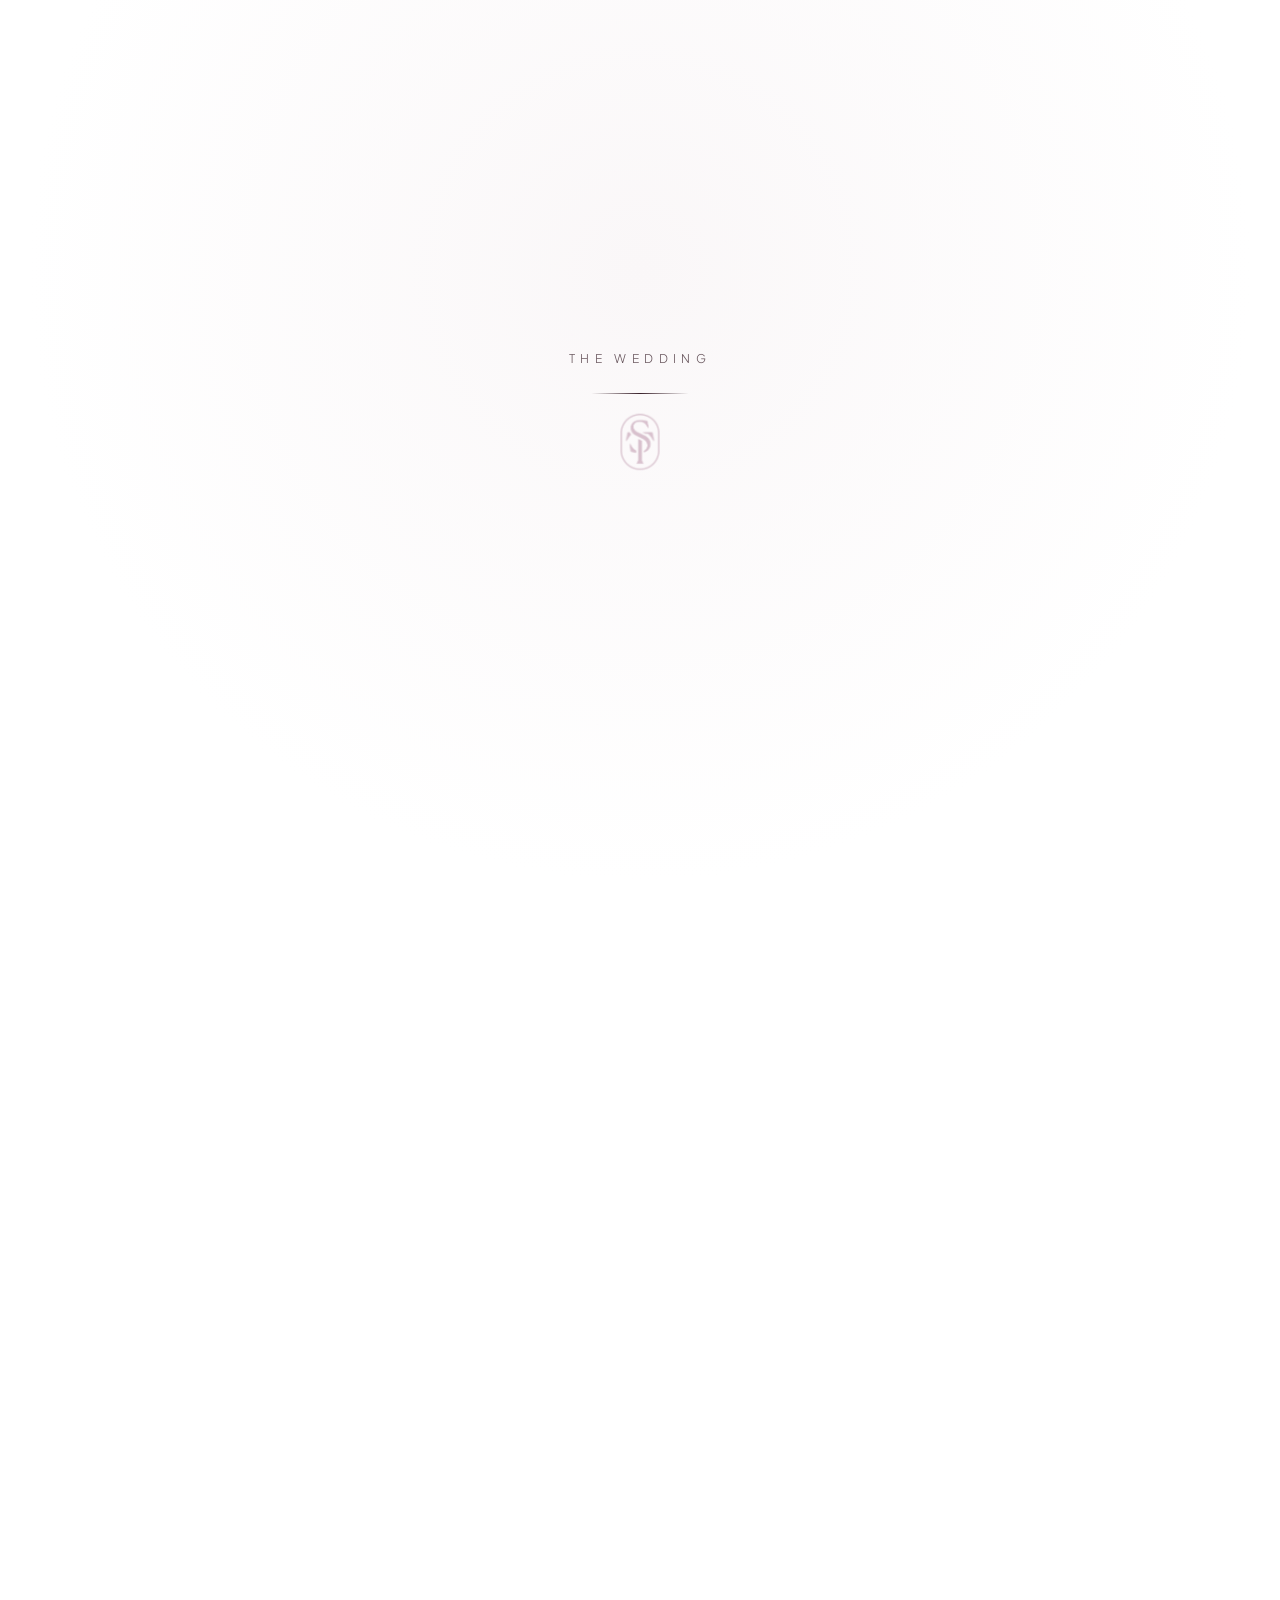
==== commit 741ff7b1: "Add files via upload" ====
--- a/index.html
+++ b/index.html
@@ -1,4 +1,4 @@
-﻿<!DOCTYPE html>
+﻿<!doctype html>
 <html lang="id">
 
 <head>
@@ -19,6 +19,18 @@
   <meta property="og:image" content="https://your-domain.vercel.app/assets/images/couple-hero.webp" />
   <meta property="og:locale" content="id_ID" />
   <meta name="twitter:card" content="summary_large_image" />
+  <link rel="preconnect" href="https://unpkg.com" crossorigin />
+  <link rel="preconnect" href="https://cdnjs.cloudflare.com" crossorigin />
+  <link rel="preconnect" href="https://cdn.jsdelivr.net" crossorigin />
+  <link rel="dns-prefetch" href="https://unpkg.com" />
+  <link rel="dns-prefetch" href="https://cdnjs.cloudflare.com" />
+  <link rel="dns-prefetch" href="https://cdn.jsdelivr.net" />
+  <link rel="preload" as="font" type="font/woff2" href="assets/fonts/IvyOraDisplay-Regular.woff2" crossorigin />
+  <link rel="preload" as="font" type="font/woff2" href="assets/fonts/PlusJakartaSans-Light.woff2" crossorigin />
+  <link rel="preload" as="font" type="font/ttf" href="assets/fonts/IvyOraDisplay-LightItalic.ttf" crossorigin />
+  <link rel="preload" as="image" href="assets/images/logo-pernikahan.png" fetchpriority="high" />
+  <link rel="preload" as="image" href="assets/images/hero%20kiri.webp" fetchpriority="high" />
+  <link rel="preload" as="image" href="assets/images/hero%20kanan.webp" fetchpriority="high" />
   <link rel="stylesheet" href="https://unpkg.com/aos@2.3.1/dist/aos.css" />
   <link rel="stylesheet" href="css/style.css" />
   <link rel="icon" href="assets/images/favicon.png" type="image/png" />
@@ -33,9 +45,13 @@
       <div class="loader__line"></div>
       <div class="loader__logo-wrap">
         <img src="assets/images/logo-pernikahan.png" alt="" class="loader__logo" width="180" height="54" loading="eager"
-          decoding="async" />
-      </div>
-      <p class="loader__names">SUPRI <span>&</span> TIKA</p>
+          fetchpriority="high" decoding="sync" />
+      </div>
+      <p class="loader__names"><span
+          style="color: #722f37; font-style: normal; opacity: 1; font-size: inherit; font-family: inherit; margin: 0;">SUPRI</span>
+        <span>&</span>
+        TIKA
+      </p>
     </div>
   </div>
 
@@ -47,8 +63,7 @@
 
   <!-- Music -->
   <audio id="bgMusic" loop preload="metadata" playsinline>
-    <!-- Ganti src dengan file instrumental Anda di /assets/music.mp3 -->
-    <source src="assets/music.mp3" type="audio/mpeg" />
+    <source src="assets/music/Bandaneira-Sampai%20Jadi%20Debu.mp3" type="audio/mpeg" />
   </audio>
 
   <button type="button" class="btn-music music-fab" id="btnMusic" aria-label="Putar atau jeda musik latar">
@@ -61,42 +76,54 @@
     <section class="hero" id="hero">
       <div class="hero__media">
         <div class="hero__photo hero__photo--left" aria-hidden="true">
-          <img src="assets/images/hero kiri.webp" alt="" />
+          <img src="assets/images/hero kiri.webp" alt="" loading="eager" fetchpriority="high" decoding="sync" />
         </div>
         <div class="hero__photo hero__photo--right" aria-hidden="true">
-          <img src="assets/images/hero kanan.webp" alt="" />
+          <img src="assets/images/hero kanan.webp" alt="" loading="eager" fetchpriority="high" decoding="sync" />
         </div>
         <div class="hero__overlay"></div>
         <div class="hero__lights" aria-hidden="true"></div>
       </div>
       <div class="hero__content">
-        <p class="hero__eyebrow hero-reveal" style="--d:0.05s">The Wedding Of</p>
-        <div class="hero__logo-wrap hero-reveal" style="--d:0.1s">
+        <p class="hero__eyebrow hero-reveal" style="--d: 0.05s">
+          The Wedding Of
+        </p>
+        <div class="hero__logo-wrap hero-reveal" style="--d: 0.1s">
           <img src="assets/images/logo-pernikahan.png" alt="Monogram pernikahan Supriyadi &amp; Hayu Kartikasari"
-            class="hero__logo" width="180" height="54" loading="eager" decoding="async" />
+            class="hero__logo" width="180" height="54" loading="eager" fetchpriority="high" decoding="sync" />
         </div>
         <h1 class="hero__title">
-          <span class="hero__name hero-reveal" style="--d:0.14s">SUPRIYADI</span>
-          <span class="hero__and hero-reveal" style="--d:0.22s">&</span>
-          <span class="hero__name hero-reveal" style="--d:0.3s">HAYU KARTIKASARI</span>
+          <span class="hero__name hero-reveal" style="--d: 0.14s">SUPRI</span>
+          <span class="hero__and hero-reveal" style="--d: 0.22s">&</span>
+          <span class="hero__name hero-reveal" style="--d: 0.3s">TIKA</span>
         </h1>
-        <p class="hero__date hero-reveal" style="--d:0.38s">Sabtu, 30 Mei 2026</p>
-        <div class="hero__countdown hero-countdown hero-reveal" id="heroCountdown" style="--d:0.46s">
-          <div class="hero-countdown__item"><span id="cdDaysH">00</span><small>Hari</small></div>
+        <p class="hero__date hero-reveal" style="--d: 0.38s">
+          Sabtu, 30 Mei 2026
+        </p>
+        <div class="hero__countdown hero-countdown hero-reveal" id="heroCountdown" style="--d: 0.46s">
+          <div class="hero-countdown__item">
+            <span id="cdDaysH">00</span><small>Hari</small>
+          </div>
           <div class="hero-countdown__sep">:</div>
-          <div class="hero-countdown__item"><span id="cdHoursH">00</span><small>Jam</small></div>
+          <div class="hero-countdown__item">
+            <span id="cdHoursH">00</span><small>Jam</small>
+          </div>
           <div class="hero-countdown__sep">:</div>
-          <div class="hero-countdown__item"><span id="cdMinsH">00</span><small>Menit</small></div>
+          <div class="hero-countdown__item">
+            <span id="cdMinsH">00</span><small>Menit</small>
+          </div>
           <div class="hero-countdown__sep">:</div>
-          <div class="hero-countdown__item"><span id="cdSecsH">00</span><small>Detik</small></div>
-        </div>
-        <div class="hero__guest-wrap hero-reveal" id="heroGuestWrap" style="--d:0.5s;display:none">
+          <div class="hero-countdown__item">
+            <span id="cdSecsH">00</span><small>Detik</small>
+          </div>
+        </div>
+        <div class="hero__guest-wrap hero-reveal" id="heroGuestWrap" style="--d: 0.5s; display: none">
           <p class="hero__guest-label">Kepada Yth,</p>
           <p class="hero__guest-name" id="heroGuestName"></p>
         </div>
-        <button type="button" class="btn btn--primary btn--glow hero-reveal" id="btnOpenInvite" style="--d:0.58s">
+        <button type="button" class="btn btn--primary btn--glow hero-reveal" id="btnOpenInvite"
+          style="--d: 0.58s; padding: 0.8rem 1.45rem; font-size: 0.68rem">
           <span>Buka Undangan</span>
-          <i data-lucide="heart"></i>
         </button>
       </div>
       <div class="hero__scroll-hint" aria-hidden="true">
@@ -111,8 +138,8 @@
         <blockquote class="opening-quote" data-aos="fade-up" data-aos-duration="1200">
           <span class="opening-quote__deco" aria-hidden="true">“</span>
           <p class="opening-quote__text">
-            Dan di antara tanda-tanda kekuasaan-Nya ialah Dia menciptakan pasangan-pasangan untukmu agar kamu merasa
-            tenteram kepadanya.
+            Dan di antara tanda-tanda kekuasaan-Nya ialah Dia menciptakan
+            pasangan-pasangan untukmu agar kamu merasa tenteram kepadanya.
           </p>
           <cite class="opening-quote__cite">QS. Ar-Rum: 21</cite>
         </blockquote>
@@ -124,7 +151,10 @@
       <div class="container">
         <header class="section-head" data-aos="fade-up">
           <span class="section-eyebrow">Mempelai</span>
-          <h2 class="section-title">Bride <span class="amp">&</span> Groom</h2>
+          <h2 class="section-title">
+            Bride <span class="amp">&</span>
+            <span style="color: var(--wine-700)">Groom</span>
+          </h2>
         </header>
         <div class="couple-grid">
           <article class="couple-card" data-aos="fade-up" data-aos-delay="100">
@@ -135,7 +165,9 @@
             </div>
             <h3 class="couple-card__name">Supriyadi</h3>
             <p class="couple-card__label">Mempelai Pria</p>
-            <p class="couple-card__parents">Putra dari:<br /><strong>Bapak Dardiri &amp; Ibu Yatini</strong></p>
+            <p class="couple-card__parents">
+              Putra dari:<br /><strong>Bapak Dardiri &amp; Ibu Yatini</strong>
+            </p>
             <a href="https://instagram.com/supriyd1920" target="_blank" rel="noopener noreferrer"
               class="couple-card__ig">
               <i data-lucide="instagram"></i> @supriyd1920
@@ -152,7 +184,9 @@
             </div>
             <h3 class="couple-card__name">Hayu Kartikasari</h3>
             <p class="couple-card__label">Mempelai Wanita</p>
-            <p class="couple-card__parents">Putri dari:<br /><strong>Bapak Mimbar &amp; Ibu Sutrimah</strong></p>
+            <p class="couple-card__parents">
+              Putri dari:<br /><strong>Bapak Mimbar &amp; Ibu Sutrimah</strong>
+            </p>
             <a href="https://instagram.com/kartiikahs" target="_blank" rel="noopener noreferrer"
               class="couple-card__ig">
               <i data-lucide="instagram"></i> @kartiikahs
@@ -167,7 +201,7 @@
       <div class="container">
         <header class="section-head" data-aos="fade-up">
           <span class="section-eyebrow">Rangkaian</span>
-          <h2 class="section-title">Resepsi Pernikahan</h2>
+          <h2 class="section-title">Ngunduh Mantu
         </header>
         <div class="event-layout">
           <div class="event-card glass-card" data-aos="fade-right" data-aos-duration="900">
@@ -175,9 +209,13 @@
             <span class="event-badge">Acara</span>
             <h3 class="event-card__title">RESEPSI</h3>
             <ul class="event-meta">
-              <li><i data-lucide="calendar-heart"></i> <span>30 Mei 2026</span></li>
-              <li><i data-lucide="map-pin"></i>
-                <span>Krajan Kidul RT 03 RW 02, Sumberejo, Kec. Pabelan, Kab. Semarang</span>
+              <li>
+                <i data-lucide="calendar-heart"></i> <span>30 Mei 2026</span>
+              </li>
+              <li>
+                <i data-lucide="map-pin"></i>
+                <span>Krajan Kidul RT 03 RW 02, Sumberejo, Kec. Pabelan, Kab.
+                  Semarang</span>
               </li>
             </ul>
             <a class="btn btn--outline" href="https://maps.app.goo.gl/BwcLVTNJH2Xne81h6" target="_blank"
@@ -191,22 +229,13 @@
               referrerpolicy="no-referrer-when-downgrade"
               src="https://www.google.com/maps?q=-7.338466%2C110.557399&amp;hl=id&amp;z=17&amp;output=embed"
               allowfullscreen=""></iframe>
-            <p class="event-map__note">Titik lokasi mengikuti tautan undangan: Krajan Kidul RT 03 RW 02, Sumberejo, Kec.
-              Pabelan, Kab. Semarang.</p>
-          </div>
-        </div>
-        <div class="timeline" data-aos="fade-up">
-          <h4 class="timeline__title">Timeline</h4>
-          <ol class="timeline__list">
-            <li class="timeline__item"><span class="time">10:00</span><span class="desc">Pembukaan &amp; sambutan</span>
-            </li>
-            <li class="timeline__item"><span class="time">11:00</span><span class="desc">Akad / prosesi inti</span></li>
-            <li class="timeline__item"><span class="time">12:00</span><span class="desc">Resepsi &amp; ramah
-                tamah</span></li>
-            <li class="timeline__item"><span class="time">14:00</span><span class="desc">Sesi foto &amp; penutup</span>
-            </li>
-          </ol>
-        </div>
+            <p class="event-map__note">
+              Titik lokasi mengikuti tautan undangan: Krajan Kidul RT 03 RW
+              02, Sumberejo, Kec. Pabelan, Kab. Semarang.
+            </p>
+          </div>
+        </div>
+
       </div>
     </section>
 
@@ -218,27 +247,40 @@
           <h2 class="section-title">Love Story</h2>
         </header>
         <div class="story-track" id="storyTrack">
-          <div class="story-line" aria-hidden="true"><span class="story-line__glow"></span></div>
+          <div class="story-line" aria-hidden="true">
+            <span class="story-line__glow"></span>
+          </div>
           <article class="story-node" data-aos="fade-up">
             <span class="story-node__dot"></span>
             <h3>Pertemuan</h3>
-            <p>Takdir mempertemukan dua jiwa dalam satu ruang yang penuh senyum dan percakapan ringan yang tak
-              terlupakan.</p>
+            <p>
+              Takdir mempertemukan dua jiwa dalam satu ruang yang penuh senyum
+              dan percakapan ringan yang tak terlupakan.
+            </p>
           </article>
           <article class="story-node" data-aos="fade-up" data-aos-delay="80">
             <span class="story-node__dot"></span>
             <h3>Pendekatan</h3>
-            <p>Setiap pertemuan berikutnya semakin hangat, keyakinan tumbuh pelan namun pasti di antara keduanya.</p>
+            <p>
+              Setiap pertemuan berikutnya semakin hangat, keyakinan tumbuh
+              pelan namun pasti di antara keduanya.
+            </p>
           </article>
           <article class="story-node" data-aos="fade-up" data-aos-delay="160">
             <span class="story-node__dot"></span>
             <h3>Lamaran</h3>
-            <p>Janji suci diucapkan di hadapan keluarga, membuka babak baru yang penui harapan.</p>
+            <p>
+              Janji suci diucapkan di hadapan keluarga, membuka babak baru
+              yang penui harapan.
+            </p>
           </article>
           <article class="story-node" data-aos="fade-up" data-aos-delay="240">
             <span class="story-node__dot"></span>
             <h3>Menuju Pernikahan</h3>
-            <p>Kini kami mengundang Anda untuk menjadi saksi awal perjalanan panjang kami bersama.</p>
+            <p>
+              Kini kami mengundang Anda untuk menjadi saksi awal perjalanan
+              panjang kami bersama.
+            </p>
           </article>
         </div>
       </div>
@@ -251,38 +293,46 @@
           <span class="section-eyebrow">Momen</span>
           <h2 class="section-title">Galeri</h2>
         </header>
-        <div class="gallery-collage" id="galleryMasonry" data-aos="fade-up" data-aos-duration="1000">
-          <!-- Area A: foto portrait besar kiri -->
-          <figure class="collage-item collage-item--a">
+        <div class="gallery-container" id="galleryMasonry" data-aos="fade-up" data-aos-duration="1000">
+          <div class="gallery-item" aria-label="Bersama">
             <img src="assets/images/gallery-01.webp" alt="Momen bersama" loading="lazy" decoding="async"
               class="gallery-img" />
-            <figcaption class="collage-caption">Bersama</figcaption>
-          </figure>
-          <!-- Area B: foto landscape atas kanan -->
-          <figure class="collage-item collage-item--b">
+            <div class="overlay"><span>Bersama</span></div>
+          </div>
+          <div class="gallery-item" aria-label="Bahagia">
             <img src="assets/images/gallery-02.webp" alt="Momen bahagia" loading="lazy" decoding="async"
               class="gallery-img" />
-            <figcaption class="collage-caption">Bahagia</figcaption>
-          </figure>
-          <!-- Area C: foto square tengah kanan -->
-          <figure class="collage-item collage-item--c">
+            <div class="overlay"><span>Bahagia</span></div>
+          </div>
+          <div class="gallery-item" aria-label="Cinta">
             <img src="assets/images/gallery-03.webp" alt="Momen cinta" loading="lazy" decoding="async"
               class="gallery-img" />
-            <figcaption class="collage-caption">Cinta</figcaption>
-          </figure>
-          <!-- Area D: foto landscape lebar bawah -->
-          <figure class="collage-item collage-item--d">
+            <div class="overlay"><span>Cinta</span></div>
+          </div>
+          <div class="gallery-item" aria-label="Indah">
             <img src="assets/images/gallery-04.webp" alt="Momen indah" loading="lazy" decoding="async"
               class="gallery-img" />
-            <figcaption class="collage-caption">Indah</figcaption>
-          </figure>
+            <div class="overlay"><span>Indah</span></div>
+          </div>
+          <div class="gallery-item" aria-label="Manis">
+            <img src="assets/images/gallery-05.webp" alt="Momen manis" loading="lazy" decoding="async"
+              class="gallery-img" />
+            <div class="overlay"><span>Manis</span></div>
+          </div>
+          <div class="gallery-item" aria-label="Berharga">
+            <img src="assets/images/gallery-06.webp" alt="Momen berharga" loading="lazy" decoding="async"
+              class="gallery-img" />
+            <div class="overlay"><span>Berharga</span></div>
+          </div>
         </div>
       </div>
     </section>
 
     <!-- Lightbox -->
     <div class="lightbox" id="lightbox" aria-hidden="true" role="dialog" aria-label="Tampilan gambar">
-      <button type="button" class="lightbox__close" id="lightboxClose" aria-label="Tutup">&times;</button>
+      <button type="button" class="lightbox__close" id="lightboxClose" aria-label="Tutup">
+        &times;
+      </button>
       <img src="" alt="" class="lightbox__img" id="lightboxImg" />
     </div>
 
@@ -294,10 +344,18 @@
           <h2 class="section-title">Menuju Hari Bahagia</h2>
         </header>
         <div class="cd-cards" data-aos="zoom-in">
-          <div class="cd-card"><span id="cdDays">00</span><small>Hari</small></div>
-          <div class="cd-card"><span id="cdHours">00</span><small>Jam</small></div>
-          <div class="cd-card"><span id="cdMinutes">00</span><small>Menit</small></div>
-          <div class="cd-card"><span id="cdSeconds">00</span><small>Detik</small></div>
+          <div class="cd-card">
+            <span id="cdDays">00</span><small>Hari</small>
+          </div>
+          <div class="cd-card">
+            <span id="cdHours">00</span><small>Jam</small>
+          </div>
+          <div class="cd-card">
+            <span id="cdMinutes">00</span><small>Menit</small>
+          </div>
+          <div class="cd-card">
+            <span id="cdSeconds">00</span><small>Detik</small>
+          </div>
         </div>
       </div>
     </section>
@@ -308,7 +366,9 @@
         <header class="section-head" data-aos="fade-up">
           <span class="section-eyebrow">Konfirmasi</span>
           <h2 class="section-title">RSVP</h2>
-          <p class="section-lead">Kehadiran dan doa Anda adalah hadiah terindah bagi kami.</p>
+          <p class="section-lead">
+            Kehadiran dan doa Anda adalah hadiah terindah bagi kami.
+          </p>
         </header>
         <form class="rsvp-form glass-card" id="rsvpForm" data-aos="fade-up" novalidate>
           <div class="form-row">
@@ -330,8 +390,10 @@
           <fieldset class="form-row">
             <legend>Konfirmasi Kehadiran</legend>
             <div class="radio-group">
-              <label class="radio"><input type="radio" name="attendance" value="Hadir" required /> Hadir</label>
-              <label class="radio"><input type="radio" name="attendance" value="Tidak Hadir" /> Tidak Hadir</label>
+              <label class="radio"><input type="radio" name="attendance" value="Hadir" required />
+                Hadir</label>
+              <label class="radio"><input type="radio" name="attendance" value="Tidak Hadir" />
+                Tidak Hadir</label>
             </div>
             <span class="field-error" data-for="attendance"></span>
           </fieldset>
@@ -355,7 +417,9 @@
         <i data-lucide="sparkles" class="modal__icon"></i>
         <h3 id="modalSuccessTitle">Terima kasih</h3>
         <p>RSVP Anda telah kami terima. Mohon doa restunya.</p>
-        <button type="button" class="btn btn--outline" id="modalSuccessClose">Tutup</button>
+        <button type="button" class="btn btn--outline" id="modalSuccessClose">
+          Tutup
+        </button>
       </div>
     </div>
 
@@ -373,8 +437,9 @@
             <h3>Bank BCA</h3>
             <p class="gift-card__name">a.n Supriyadi</p>
             <p class="gift-card__rek" data-copy="3201274981">3201274981</p>
-            <button type="button" class="btn btn--ghost copy-btn" data-copy="3201274981"><i data-lucide="copy"></i>
-              Salin rekening</button>
+            <button type="button" class="btn btn--ghost copy-btn" data-copy="3201274981">
+              <i data-lucide="copy"></i> Salin rekening
+            </button>
           </article>
           <article class="gift-card glass-card" data-aos="fade-up" data-aos-delay="80">
             <img src="assets/images/Bank_Negara_Indonesia.png" alt="Logo BNI" class="gift-card__logo" width="160"
@@ -382,10 +447,10 @@
             <h3>Bank BNI</h3>
             <p class="gift-card__name">a.n Hayu Kartikasari</p>
             <p class="gift-card__rek" data-copy="1166990603">1166990603</p>
-            <button type="button" class="btn btn--ghost copy-btn" data-copy="1166990603"><i data-lucide="copy"></i>
-              Salin rekening</button>
-          </article>
-
+            <button type="button" class="btn btn--ghost copy-btn" data-copy="1166990603">
+              <i data-lucide="copy"></i> Salin rekening
+            </button>
+          </article>
         </div>
       </div>
     </section>
@@ -398,12 +463,14 @@
           <h2 class="section-title">Pesan Tamu</h2>
         </header>
         <div class="wishes-toolbar">
-          <button type="button" class="btn btn--outline btn--sm" id="btnRefreshWishes" style="display:none"><i
-              data-lucide="refresh-cw"></i>
-            Muat ulang</button>
+          <button type="button" class="btn btn--outline btn--sm" id="btnRefreshWishes" style="display: none">
+            <i data-lucide="refresh-cw"></i> Muat ulang
+          </button>
         </div>
         <div class="wishes-list" id="wishesList">
-          <p class="wishes-placeholder" id="wishesPlaceholder">Memuat ucapan…</p>
+          <p class="wishes-placeholder" id="wishesPlaceholder">
+            Memuat ucapan…
+          </p>
           <div class="wishes-cards" id="wishesCards"></div>
         </div>
       </div>
@@ -415,13 +482,24 @@
       <img src="assets/images/footer-image.webp" alt="" class="footer__art" loading="lazy" decoding="async" width="1200"
         height="400" />
       <p class="footer__thanks" data-aos="fade-up">Thank You</p>
-      <h2 class="footer__names" data-aos="fade-up" data-aos-delay="80">Supriyadi <span>&</span> Hayu Kartikasari</h2>
-      <p class="footer__quote" data-aos="fade-up" data-aos-delay="120">“Dalam sederhana kami, engkau hadir dengan cara
-        yang membuat semuanya terasa lebih bermakna. Terima kasih telah datang, meski dunia mungkin sedang sibuk
-        memanggilmu ke arah lain.”
+      <div class="footer__logo-wrap" data-aos="fade-up" data-aos-delay="40"
+        style="margin: 1.5rem auto; display: flex; justify-content: center;">
+        <img src="assets/images/logo-pernikahan.png" alt="Logo Pernikahan" width="60" height="18" loading="lazy"
+          decoding="async" style="width: 60px; height: auto;" />
+      </div>
+      <h2 class="footer__names" data-aos="fade-up" data-aos-delay="80">
+        <span style="color: #722f37; font-style: normal; opacity: 1;">Supriyadi</span> <span>&</span> Hayu
+        Kartikasari
+      </h2>
+      <p class="footer__quote" data-aos="fade-up" data-aos-delay="120">
+        “Dalam sederhana kami, engkau hadir dengan cara yang membuat semuanya
+        terasa lebih bermakna. Terima kasih telah datang, meski dunia mungkin
+        sedang sibuk memanggilmu ke arah lain.”
       </p>
       <div class="footer__social" data-aos="fade-up" data-aos-delay="160">
-        <div class="footer__social-icon" aria-hidden="true"><i data-lucide="instagram"></i></div>
+        <div class="footer__social-icon" aria-hidden="true">
+          <i data-lucide="instagram"></i>
+        </div>
         <div class="footer__social-links">
           <a href="https://instagram.com/supriyd1920" target="_blank" rel="noopener noreferrer"
             aria-label="Instagram mempelai pria"><i data-lucide="instagram"></i> @supriyd1920</a>
@@ -433,13 +511,13 @@
     </footer>
   </main>
 
-  <script src="https://unpkg.com/lucide@latest"></script>
+  <script src="https://unpkg.com/lucide@latest" defer></script>
   <script src="https://cdnjs.cloudflare.com/ajax/libs/gsap/3.12.5/gsap.min.js" crossorigin="anonymous"
-    referrerpolicy="no-referrer"></script>
+    referrerpolicy="no-referrer" defer></script>
   <script src="https://cdnjs.cloudflare.com/ajax/libs/gsap/3.12.5/ScrollTrigger.min.js" crossorigin="anonymous"
-    referrerpolicy="no-referrer"></script>
-  <script src="https://cdn.jsdelivr.net/npm/lenis@1.1.18/dist/lenis.min.js"></script>
-  <script src="https://unpkg.com/aos@2.3.1/dist/aos.js"></script>
+    referrerpolicy="no-referrer" defer></script>
+  <script src="https://cdn.jsdelivr.net/npm/lenis@1.1.18/dist/lenis.min.js" defer></script>
+  <script src="https://unpkg.com/aos@2.3.1/dist/aos.js" defer></script>
   <script src="js/script.js" defer></script>
 </body>
 
--- a/css/style.css
+++ b/css/style.css
@@ -40,8 +40,7 @@
 
 @font-face {
   font-family: "IvyOra Display Light Italic";
-  src:
-    url("../assets/fonts/IvyOraDisplay-LightItalic.ttf") format("truetype");
+  src: url("../assets/fonts/IvyOraDisplay-LightItalic.ttf") format("truetype");
   font-weight: 300;
   font-style: italic;
   font-display: swap;
@@ -121,11 +120,14 @@
 body {
   margin: 0;
   font-family: var(--font-body);
-  font-size: 16px;
+  font-size: 1rem;
   font-weight: 300;
   line-height: 1.65;
   color: var(--blush-dim);
-  background: linear-gradient(180deg, #ffffff 0%, var(--wine-900) 55%, #ffffff 100%);
+  background: linear-gradient(180deg,
+      #ffffff 0%,
+      var(--wine-900) 55%,
+      #ffffff 100%);
   background-color: var(--wine-950);
   min-height: 100vh;
   overflow-x: hidden;
@@ -167,7 +169,7 @@
   inset: 0;
   z-index: 0;
   pointer-events: none;
-  opacity: 0.28;
+  opacity: 1;
 }
 
 /* --- Scroll progress --- */
@@ -192,7 +194,9 @@
   align-items: center;
   justify-content: center;
   background: radial-gradient(circle at 50% 30%, var(--wine-900), #ffffff 68%);
-  transition: opacity 0.8s var(--ease-out-expo), visibility 0.8s;
+  transition:
+    opacity 0.8s var(--ease-out-expo),
+    visibility 0.8s;
 }
 
 .loader.is-hidden {
@@ -229,6 +233,29 @@
   height: 1px;
   margin: 0 auto 0.85rem;
   background: linear-gradient(90deg, transparent, var(--blush), transparent);
+  position: relative;
+  overflow: hidden;
+}
+
+.loader__line::after {
+  content: "";
+  position: absolute;
+  top: 0;
+  left: -100%;
+  width: 100%;
+  height: 100%;
+  background: linear-gradient(90deg, transparent, var(--wine-700), transparent);
+  animation: loaderSlide 1.5s infinite ease-in-out;
+}
+
+@keyframes loaderSlide {
+  0% {
+    left: -100%;
+  }
+
+  100% {
+    left: 100%;
+  }
 }
 
 .loader__logo-wrap {
@@ -282,7 +309,10 @@
   align-items: center;
   justify-content: center;
   color: var(--wine-700);
-  transition: background 0.3s, box-shadow 0.3s, border-color 0.3s;
+  transition:
+    background 0.3s,
+    box-shadow 0.3s,
+    border-color 0.3s;
 }
 
 .btn-music:hover {
@@ -349,7 +379,11 @@
   letter-spacing: 0.22em;
   text-transform: uppercase;
   border-radius: 999px;
-  transition: transform 0.35s var(--ease-out-expo), box-shadow 0.35s, background 0.35s, color 0.35s;
+  transition:
+    transform 0.35s var(--ease-out-expo),
+    box-shadow 0.35s,
+    background 0.35s,
+    color 0.35s;
 }
 
 .btn svg {
@@ -370,7 +404,9 @@
 }
 
 .btn--glow {
-  box-shadow: 0 8px 36px rgba(114, 47, 55, 0.2), var(--shadow-soft);
+  box-shadow:
+    0 8px 36px rgba(114, 47, 55, 0.2),
+    var(--shadow-soft);
 }
 
 .btn--outline {
@@ -463,18 +499,26 @@
   object-position: right center;
 }
 
-
 .hero__overlay {
   position: absolute;
   inset: 0;
   z-index: 2;
   background:
     /* vignette atas-bawah tipis */
-    linear-gradient(180deg, rgba(255, 255, 255, 0.45) 0%, rgba(255, 252, 253, 0.38) 40%, rgba(255, 255, 255, 0.55) 100%),
+    linear-gradient(180deg,
+      rgba(255, 255, 255, 0.45) 0%,
+      rgba(255, 252, 253, 0.38) 40%,
+      rgba(255, 255, 255, 0.55) 100%),
     /* garis pemisah tipis di tengah */
-    linear-gradient(90deg, transparent calc(50% - 0.5px), rgba(255, 255, 255, 0.5) calc(50% - 0.5px), rgba(255, 255, 255, 0.5) calc(50% + 0.5px), transparent calc(50% + 0.5px)),
+    linear-gradient(90deg,
+      transparent calc(50% - 0.5px),
+      rgba(255, 255, 255, 0.5) calc(50% - 0.5px),
+      rgba(255, 255, 255, 0.5) calc(50% + 0.5px),
+      transparent calc(50% + 0.5px)),
     /* cahaya merah di tengah bawah */
-    radial-gradient(ellipse 60% 40% at 50% 80%, rgba(114, 47, 55, 0.08), transparent);
+    radial-gradient(ellipse 60% 40% at 50% 80%,
+      rgba(114, 47, 55, 0.08),
+      transparent);
 }
 
 .hero__lights {
@@ -482,8 +526,12 @@
   inset: 0;
   z-index: 3;
   background:
-    radial-gradient(circle at 20% 30%, rgba(114, 47, 55, 0.07) 0%, transparent 38%),
-    radial-gradient(circle at 80% 60%, rgba(114, 47, 55, 0.09) 0%, transparent 42%);
+    radial-gradient(circle at 20% 30%,
+      rgba(114, 47, 55, 0.07) 0%,
+      transparent 38%),
+    radial-gradient(circle at 80% 60%,
+      rgba(114, 47, 55, 0.09) 0%,
+      transparent 42%);
   animation: floatLight 12s ease-in-out infinite alternate;
 }
 
@@ -762,7 +810,10 @@
 
 /* Opening */
 .section--opening {
-  background: linear-gradient(180deg, transparent, var(--card-shade), transparent);
+  background: linear-gradient(180deg,
+      transparent,
+      var(--card-shade),
+      transparent);
 }
 
 .opening-quote {
@@ -804,14 +855,16 @@
 
 /* Couple */
 .section--couple {
-  background: radial-gradient(ellipse 70% 40% at 50% 0%, rgba(114, 47, 55, 0.06), transparent);
+  background: radial-gradient(ellipse 70% 40% at 50% 0%,
+      rgba(114, 47, 55, 0.06),
+      transparent);
 }
 
 .couple-grid {
   display: grid;
   grid-template-columns: 1fr auto 1fr;
   gap: clamp(1.5rem, 4vw, 3rem);
-  align-items: center;
+  align-items: start;
 }
 
 @media (max-width: 768px) {
@@ -845,15 +898,18 @@
 .couple-card__frame {
   position: relative;
   margin: 0 auto 1.5rem;
-  max-width: 300px;
+  max-width: 220px;
   border-radius: var(--radius);
   padding: 10px;
-  background: linear-gradient(145deg, rgba(255, 255, 255, 0.98), rgba(245, 236, 239, 0.85));
+  background: linear-gradient(145deg,
+      rgba(255, 255, 255, 0.98),
+      rgba(245, 236, 239, 0.85));
   border: 1px solid var(--glass-border);
   overflow: hidden;
-  transition: transform 0.5s var(--ease-out-expo), box-shadow 0.5s;
-}
-
+  transition:
+    transform 0.5s var(--ease-out-expo),
+    box-shadow 0.5s;
+}
 
 .couple-card__frame:hover {
   transform: translateY(-6px);
@@ -881,7 +937,6 @@
   filter: contrast(1.02) saturate(0.95);
 }
 
-
 .couple-card__name {
   font-family: var(--font-names);
   font-size: clamp(1.75rem, 3vw, 2.25rem);
@@ -911,16 +966,20 @@
   gap: 0.5rem;
   font-size: 0.8rem;
   letter-spacing: 0.06em;
-  color: var(--blush-dim);
+  color: var(--on-burgundy);
+  background: var(--wine-700);
   padding: 0.5rem 1rem;
   border-radius: 999px;
-  border: 1px solid var(--glass-border);
-  transition: color 0.3s, background 0.3s, border-color 0.3s;
+  border: 1px solid var(--wine-800);
+  transition:
+    color 0.3s,
+    background 0.3s,
+    border-color 0.3s;
 }
 
 .couple-card__ig:hover {
-  color: var(--blush);
-  background: var(--glass);
+  color: var(--on-burgundy);
+  background: var(--wine-800);
 }
 
 .couple-card__ig svg {
@@ -929,19 +988,23 @@
 }
 
 .couple-divider {
-  width: 72px;
-  height: 72px;
-  border-radius: 50%;
+  width: 120px;
+  height: 120px;
+  margin-top: 100px;
   display: flex;
   align-items: center;
   justify-content: center;
   font-family: var(--font-display);
-  font-size: 1.75rem;
+  font-size: 5rem;
   font-style: italic;
   color: var(--wine-700);
-  border: 1px solid var(--glass-border);
-  background: rgba(255, 255, 255, 0.95);
-  box-shadow: var(--shadow-soft), inset 0 0 32px rgba(114, 47, 55, 0.06);
+  line-height: 1;
+}
+
+@media (max-width: 768px) {
+  .couple-divider {
+    margin: 0.75rem auto;
+  }
 }
 
 /* Glass card */
@@ -977,7 +1040,9 @@
   width: 200px;
   height: 200px;
   border-radius: 50%;
-  background: radial-gradient(circle, rgba(114, 47, 55, 0.06) 0%, transparent 70%);
+  background: radial-gradient(circle,
+      rgba(114, 47, 55, 0.06) 0%,
+      transparent 70%);
   top: var(--sy, 20%);
   left: var(--sx, 30%);
   transform: translate(-50%, -50%);
@@ -1107,22 +1172,6 @@
     grid-template-columns: 1fr;
     padding-left: 1.5rem;
   }
-
-  .story-line {
-    left: 0;
-    right: auto;
-    width: 2px;
-    height: 100%;
-    top: 0;
-  }
-
-  .story-line__glow {
-    width: 100%;
-    height: 40%;
-    top: 0;
-    left: 0;
-    animation: glowMoveV 6s ease-in-out infinite alternate;
-  }
 }
 
 .story-line {
@@ -1131,18 +1180,51 @@
   left: 5%;
   right: 5%;
   height: 2px;
-  background: linear-gradient(90deg, transparent, rgba(114, 47, 55, 0.12), transparent);
+  background: linear-gradient(90deg,
+      transparent,
+      rgba(114, 47, 55, 0.12),
+      transparent);
   pointer-events: none;
 }
-
 
 .story-line__glow {
   position: absolute;
   width: 35%;
   height: 100%;
-  background: linear-gradient(90deg, transparent, rgba(114, 47, 55, 0.45), rgba(255, 255, 255, 0.6), transparent);
+  background: linear-gradient(90deg,
+      transparent,
+      rgba(114, 47, 55, 0.45),
+      rgba(255, 255, 255, 0.6),
+      transparent);
   filter: blur(4px);
   animation: glowMove 8s ease-in-out infinite alternate;
+}
+
+@media (max-width: 900px) {
+  .story-line {
+    left: 0.25rem;
+    right: auto;
+    width: 2px;
+    height: 100%;
+    top: 0;
+    background: linear-gradient(180deg,
+        transparent,
+        rgba(114, 47, 55, 0.35),
+        transparent);
+  }
+
+  .story-line__glow {
+    width: 100%;
+    height: 40%;
+    top: 0;
+    left: 0;
+    background: linear-gradient(180deg,
+        transparent,
+        rgba(114, 47, 55, 0.45),
+        rgba(255, 255, 255, 0.6),
+        transparent);
+    animation: glowMoveV 6s ease-in-out infinite alternate;
+  }
 }
 
 @keyframes glowMove {
@@ -1172,7 +1254,10 @@
   border: 1px solid var(--glass-border);
   background: var(--card-fill);
   box-shadow: var(--shadow-soft);
-  transition: transform 0.4s var(--ease-out-expo), border-color 0.4s, box-shadow 0.4s;
+  transition:
+    transform 0.4s var(--ease-out-expo),
+    border-color 0.4s,
+    box-shadow 0.4s;
 }
 
 .story-node:hover {
@@ -1219,168 +1304,99 @@
   background: linear-gradient(180deg, transparent, var(--card-shade));
 }
 
-.gallery-collage {
-  display: grid;
-  grid-template-columns: 1.15fr 1fr 1fr;
-  grid-template-rows: 280px 220px;
-  gap: 10px;
+.gallery-container {
+  display: flex;
+  align-items: stretch;
+  gap: 0.5rem;
+  height: 400px;
+  width: 100%;
+  max-width: 1024px;
+  margin: 0 auto;
+}
+
+.gallery-item {
+  position: relative;
+  flex-grow: 1;
+  width: 56px;
   border-radius: var(--radius);
   overflow: hidden;
-}
-
-/* A: portrait besar kiri — rentang 2 baris */
-.collage-item--a {
-  grid-column: 1;
-  grid-row: 1 / 3;
-}
-
-/* B: landscape kanan atas */
-.collage-item--b {
-  grid-column: 2;
-  grid-row: 1;
-}
-
-/* C: square tengah kanan */
-.collage-item--c {
-  grid-column: 3;
-  grid-row: 1;
-}
-
-/* D: foto lebar bawah — 2 kolom kanan */
-.collage-item--d {
-  grid-column: 2 / 4;
-  grid-row: 2;
-}
-
-/* Base styles setiap item */
-.collage-item {
-  position: relative;
-  overflow: hidden;
+  transition: width 0.5s var(--ease-out-expo);
   cursor: pointer;
-  margin: 0;
-  border-radius: 6px;
-}
-
-.collage-item .gallery-img {
+}
+
+.gallery-item:hover,
+.gallery-item.is-expanded {
+  width: 100%;
+}
+
+.gallery-item::before {
+  content: "";
+  position: absolute;
+  inset: 0;
+  background: linear-gradient(160deg, transparent 40%, rgba(45, 20, 28, 0.4));
+  opacity: 0;
+  transition: opacity 0.45s ease;
+  z-index: 1;
+}
+
+.gallery-item:hover::before,
+.gallery-item.is-expanded::before {
+  opacity: 1;
+}
+
+.gallery-item .gallery-img {
   width: 100%;
   height: 100%;
   object-fit: cover;
+  object-position: center;
   display: block;
-  transition: transform 0.7s var(--ease-out-expo);
-  transform-origin: center;
-}
-
-/* Overlay gradient gelap saat hover */
-.collage-item::before {
-  content: "";
+  transition: transform 0.6s var(--ease-out-expo);
+}
+
+.gallery-item:hover .gallery-img,
+.gallery-item.is-expanded .gallery-img {
+  transform: scale(1.05);
+}
+
+.gallery-item .overlay {
   position: absolute;
-  inset: 0;
-  background: linear-gradient(160deg,
-      transparent 40%,
-      rgba(45, 20, 28, 0.55));
+  bottom: 0;
+  left: 0;
+  right: 0;
+  padding: 1.25rem 1rem 0.875rem;
+  background: linear-gradient(to top, rgba(0, 0, 0, 0.55), transparent);
   opacity: 0;
-  transition: opacity 0.45s ease;
-  z-index: 1;
-}
-
-.collage-item:hover::before {
+  transform: translateY(6px);
+  transition:
+    opacity 0.35s ease,
+    transform 0.35s var(--ease-out-expo);
+  z-index: 2;
+}
+
+.gallery-item:hover .overlay,
+.gallery-item.is-expanded .overlay {
   opacity: 1;
-}
-
-.collage-item:hover .gallery-img {
-  transform: scale(1.07);
-}
-
-/* Caption label frosted glass */
-.collage-caption {
-  position: absolute;
-  bottom: 0.9rem;
-  left: 0.9rem;
+  transform: translateY(0);
+}
+
+.overlay span {
   font-family: var(--font-display);
   font-style: italic;
-  font-size: 1rem;
+  font-size: 1.1rem;
   color: #fff;
-  letter-spacing: 0.06em;
-  padding: 0.25rem 0.75rem;
-  border-radius: 99px;
-  background: rgba(255, 255, 255, 0.12);
-  backdrop-filter: blur(8px);
-  border: 1px solid rgba(255, 255, 255, 0.2);
-  opacity: 0;
-  transform: translateY(6px);
-  transition: opacity 0.4s ease, transform 0.4s var(--ease-out-expo);
-  z-index: 2;
-}
-
-.collage-item:hover .collage-caption {
-  opacity: 1;
-  transform: translateY(0);
-}
-
-/* Dekorasi sudut tipis pada item A */
-.collage-item--a::after {
-  content: "";
-  position: absolute;
-  top: 12px;
-  left: 12px;
-  width: 36px;
-  height: 36px;
-  border-top: 1.5px solid rgba(255, 255, 255, 0.45);
-  border-left: 1.5px solid rgba(255, 255, 255, 0.45);
-  border-radius: 3px 0 0 0;
-  z-index: 2;
-  pointer-events: none;
-}
-
-/* Responsive: 2 kolom di tablet */
-@media (max-width: 768px) {
-  .gallery-collage {
-    grid-template-columns: 1fr 1fr;
-    grid-template-rows: 220px 180px 180px;
-  }
-
-  .collage-item--a {
-    grid-column: 1;
-    grid-row: 1;
-  }
-
-  .collage-item--b {
-    grid-column: 2;
-    grid-row: 1;
-  }
-
-  .collage-item--c {
-    grid-column: 1;
-    grid-row: 2;
-  }
-
-  .collage-item--d {
-    grid-column: 2;
-    grid-row: 2;
-  }
-
-  .collage-caption {
-    opacity: 1;
-    transform: none;
-  }
-}
-
-/* Responsive: 1 kolom di mobile */
-@media (max-width: 480px) {
-  .gallery-collage {
-    grid-template-columns: 1fr;
-    grid-template-rows: repeat(4, 220px);
-  }
-
-  .collage-item--a,
-  .collage-item--b,
-  .collage-item--c,
-  .collage-item--d {
-    grid-column: 1;
-    grid-row: auto;
-  }
-}
-
+  letter-spacing: 0.05em;
+}
+
+@media (max-width: 640px) {
+  .gallery-container {
+    height: 330px;
+    gap: 0.375rem;
+  }
+
+  .overlay span {
+    font-size: 0.85rem;
+  }
+}
 
 /* Lightbox */
 .lightbox {
@@ -1394,7 +1410,9 @@
   backdrop-filter: blur(12px);
   opacity: 0;
   visibility: hidden;
-  transition: opacity 0.45s ease, visibility 0.45s;
+  transition:
+    opacity 0.45s ease,
+    visibility 0.45s;
   padding: 2rem;
 }
 
@@ -1438,7 +1456,9 @@
 
 /* Countdown section */
 .section--countdown {
-  background: radial-gradient(ellipse 60% 50% at 50% 50%, rgba(114, 47, 55, 0.07), transparent 65%);
+  background: radial-gradient(ellipse 60% 50% at 50% 50%,
+      rgba(114, 47, 55, 0.07),
+      transparent 65%);
 }
 
 .cd-cards {
@@ -1459,8 +1479,12 @@
   border-radius: var(--radius);
   background: var(--card-fill);
   border: 1px solid var(--glass-border);
-  box-shadow: var(--shadow-soft), inset 0 1px 0 rgba(255, 255, 255, 0.9);
-  transition: transform 0.35s var(--ease-out-expo), box-shadow 0.35s;
+  box-shadow:
+    var(--shadow-soft),
+    inset 0 1px 0 rgba(255, 255, 255, 0.9);
+  transition:
+    transform 0.35s var(--ease-out-expo),
+    box-shadow 0.35s;
 }
 
 .cd-card:hover {
@@ -1525,7 +1549,9 @@
   font-family: var(--font-body);
   font-size: 0.95rem;
   font-weight: 300;
-  transition: border-color 0.3s, box-shadow 0.3s;
+  transition:
+    border-color 0.3s,
+    box-shadow 0.3s;
 }
 
 .rsvp-form input:focus,
@@ -1611,7 +1637,9 @@
   padding: 1.5rem;
   opacity: 0;
   visibility: hidden;
-  transition: opacity 0.4s ease, visibility 0.4s;
+  transition:
+    opacity 0.4s ease,
+    visibility 0.4s;
 }
 
 .modal.is-open {
@@ -1667,7 +1695,6 @@
   justify-content: center;
 }
 
-
 @media (max-width: 900px) {
   .gift-grid {
     grid-template-columns: 1fr;
@@ -1694,7 +1721,6 @@
   margin: 0 0 0.5rem;
 }
 
-
 .gift-card__name {
   font-size: 0.85rem;
   color: var(--blush-dim);
@@ -1715,8 +1741,6 @@
   border-color: rgba(168, 245, 192, 0.35);
 }
 
-
-
 /* Wishes */
 .wishes-list {
   position: relative;
@@ -1728,7 +1752,6 @@
   justify-content: center;
   margin-bottom: 1.25rem;
 }
-
 
 .wishes-cards {
   display: flex;
@@ -1802,7 +1825,9 @@
 .footer__glow {
   position: absolute;
   inset: 0;
-  background: radial-gradient(circle at 50% 0%, rgba(114, 47, 55, 0.08), transparent 55%);
+  background: radial-gradient(circle at 50% 0%,
+      rgba(114, 47, 55, 0.08),
+      transparent 55%);
   pointer-events: none;
   z-index: 0;
 }
@@ -1859,8 +1884,6 @@
   margin-bottom: 2rem;
 }
 
-
-
 .footer__social-links {
   display: flex;
   gap: 0.75rem;
@@ -1874,16 +1897,20 @@
   gap: 0.5rem;
   padding: 0.55rem 1.1rem;
   border-radius: 99px;
-  border: 1px solid var(--glass-border);
-  color: var(--blush);
+  border: 1px solid var(--wine-800);
+  background: var(--wine-700);
+  color: var(--on-burgundy);
   font-size: 0.88rem;
   letter-spacing: 0.04em;
   white-space: nowrap;
-  transition: background 0.3s, transform 0.3s;
+  transition:
+    background 0.3s,
+    transform 0.3s,
+    border-color 0.3s;
 }
 
 .footer__social a:hover {
-  background: var(--glass);
+  background: var(--wine-800);
   transform: translateY(-3px);
 }
 
@@ -1917,4 +1944,17 @@
     animation-iteration-count: 1 !important;
     transition-duration: 0.01ms !important;
   }
+}
+
+/* Base font-size reduction for mobile (Proportional Scaling) */
+@media (max-width: 768px) {
+  html {
+    font-size: 14px;
+  }
+}
+
+@media (max-width: 480px) {
+  html {
+    font-size: 12px;
+  }
 }
